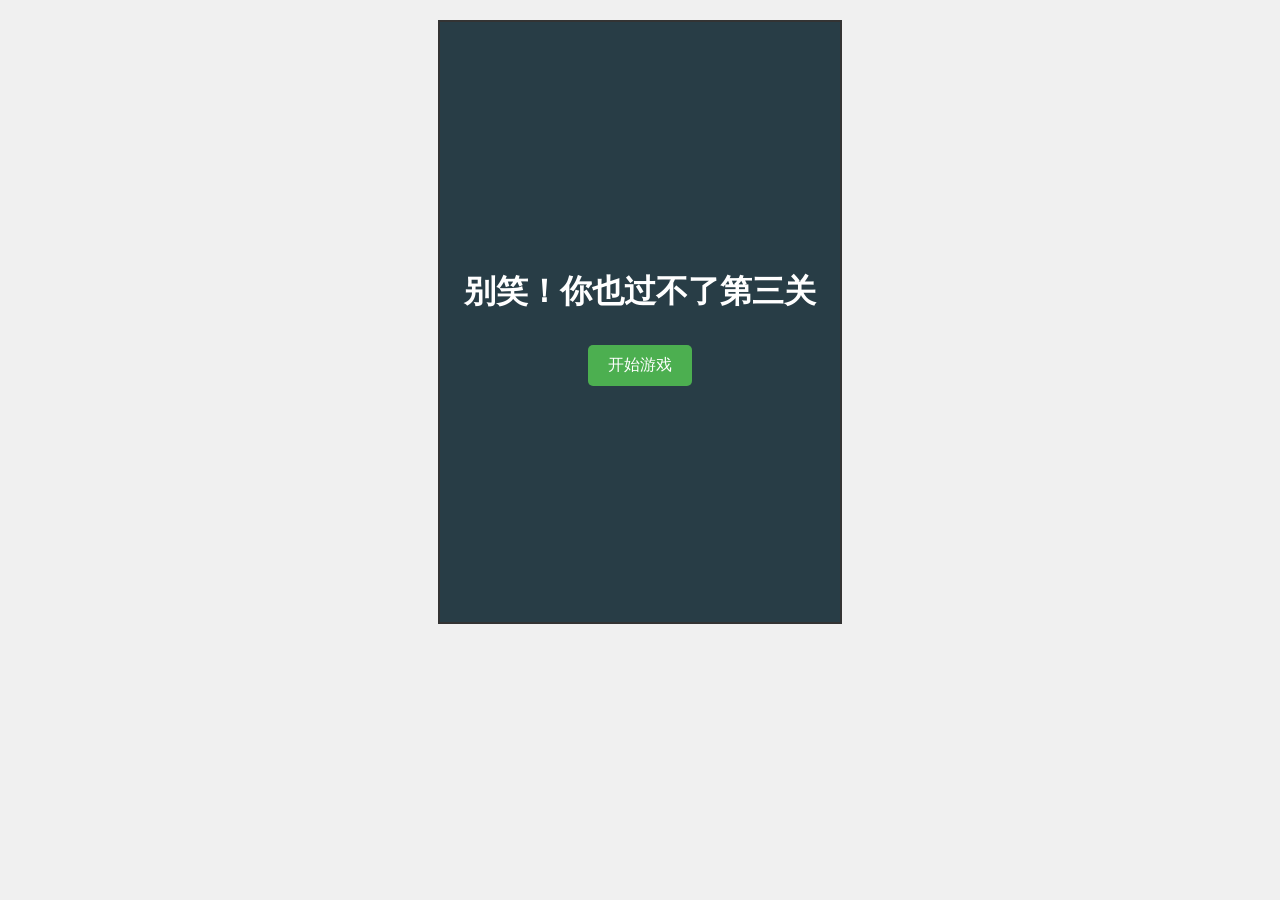
==== index.html @ e0a5980a "Add files via upload" ====
<!DOCTYPE html>
<html lang="en">
<head>
    <meta charset="UTF-8">
    <meta name="viewport" content="width=device-width, initial-scale=1.0">
    <title>别笑！你也过不了第三关！</title>
    <link rel="stylesheet" href="style.css">
</head>
<body>
    <div id="game-container">
        <div id="start-screen" class="screen">
            <h1>别笑！你也过不了第三关</h1>
            <button id="start-btn">开始游戏</button>
        </div>
        <div id="level-screen" class="screen hidden">
            <h2>选择关卡</h2>
            <div id="level-buttons">
                <button class="level-btn" data-level="1">第一关</button>
                <button class="level-btn" data-level="2" disabled>第二关</button>
                <button class="level-btn" data-level="3" disabled>第三关</button>
            </div>
        </div>
        <div id="game-screen" class="screen hidden">
            <div id="bird"></div>
            <div id="score">Score: 0</div>
        </div>
        <div id="game-over-screen" class="screen hidden">
            <h2>游戏结束</h2>
            <div id="final-score">Score: 0</div>
            <button id="restart-btn">再玩一次</button>
        </div>
    </div>
    <script src="game.js"></script>
</body>
</html>
---- style.css ----
body {
    margin: 0;
    padding: 0;
    font-family: Arial, sans-serif;
    background-color: #f0f0f0;
}

#game-container {
    position: relative;
    width: 400px;
    height: 600px;
    margin: 20px auto;
    background-color: #87CEEB;
    overflow: hidden;
    border: 2px solid #333;
}

.screen {
    position: absolute;
    width: 100%;
    height: 100%;
    display: flex;
    flex-direction: column;
    justify-content: center;
    align-items: center;
    background-color: rgba(0, 0, 0, 0.7);
    color: white;
}

.hidden {
    display: none;
}

#bird {
    position: absolute;
    width: 40px;
    height: 30px;
    background-color: #FFD700;
    border-radius: 50%;
    left: 50px;
    top: 300px;
}

#score {
    position: absolute;
    top: 10px;
    left: 10px;
    font-size: 20px;
    color: white;
}

button {
    padding: 10px 20px;
    margin: 10px;
    font-size: 16px;
    background-color: #4CAF50;
    color: white;
    border: none;
    border-radius: 5px;
    cursor: pointer;
}

button:disabled {
    background-color: #cccccc;
    cursor: not-allowed;
}

button:hover:not(:disabled) {
    background-color: #45a049;
}
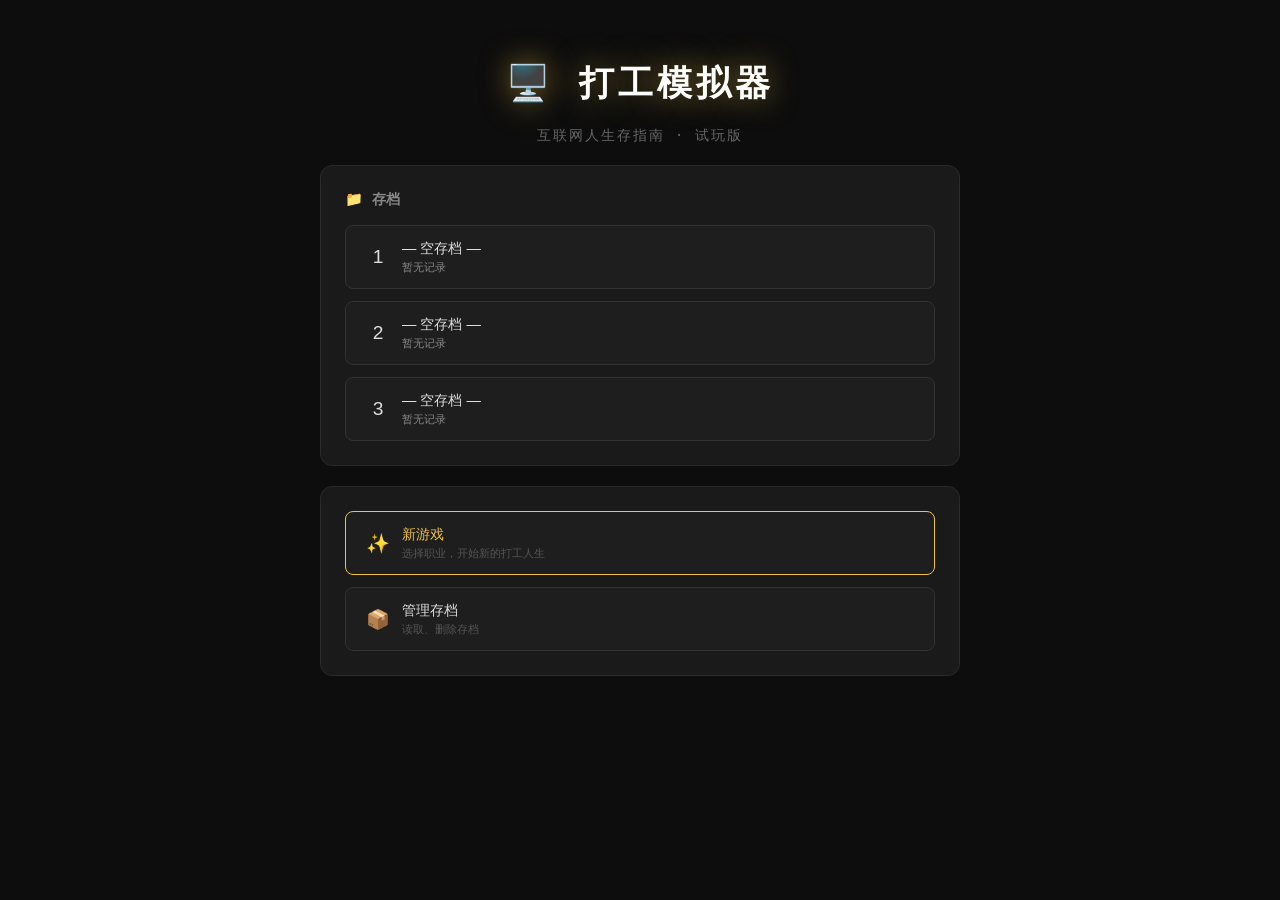
==== commit 9e497d40: "fix: 修复事件弹窗选项点击失效的bug" ====
--- a/index.html
+++ b/index.html
@@ -1,35 +1,1142 @@
 <!DOCTYPE html>
-<html lang="en">
+<html lang="zh-CN">
 <head>
-    <meta charset="UTF-8">
-    <meta name="viewport" content="width=device-width, initial-scale=1.0">
-    <title>别笑！你也过不了第三关！</title>
-    <link rel="stylesheet" href="style.css">
+<meta charset="UTF-8">
+<meta name="viewport" content="width=device-width, initial-scale=1.0">
+<title>打工模拟器 · 互联网人版</title>
+<style>
+* { margin: 0; padding: 0; box-sizing: border-box; }
+body {
+  background: #0d0d0d;
+  color: #e0e0e0;
+  font-family: 'PingFang SC', 'Microsoft YaHei', monospace;
+  min-height: 100vh;
+  display: flex;
+  flex-direction: column;
+  align-items: center;
+  padding: 20px;
+}
+
+/* ══ 开始页面 ══ */
+#startScreen {
+  width: 100%; max-width: 680px;
+  display: flex; flex-direction: column; align-items: center;
+  gap: 20px; padding: 40px 20px;
+}
+.game-title {
+  font-size: 2.2rem; font-weight: bold;
+  color: #fff; letter-spacing: 4px;
+  text-shadow: 0 0 30px rgba(240,192,64,0.5);
+  text-align: center;
+}
+.game-subtitle { font-size: 0.85rem; color: #666; text-align: center; letter-spacing: 2px; }
+.start-menu {
+  width: 100%; background: #1a1a1a;
+  border: 1px solid #2a2a2a; border-radius: 12px;
+  padding: 24px; display: flex; flex-direction: column; gap: 12px;
+}
+.start-menu h2 { font-size: 0.9rem; color: #888; margin-bottom: 4px; }
+.start-btn {
+  background: #1e1e1e; border: 1px solid #333; border-radius: 8px;
+  color: #ddd; padding: 13px 18px; cursor: pointer;
+  font-size: 0.9rem; text-align: left; transition: all 0.2s;
+  display: flex; align-items: center; gap: 10px;
+}
+.start-btn:hover { background: #2a2a2a; border-color: #555; color: #fff; }
+.start-btn.primary { border-color: #f0c040; color: #f0c040; }
+.start-btn.primary:hover { background: rgba(240,192,64,0.1); }
+.start-btn .btn-icon { font-size: 1.2rem; width: 28px; text-align: center; }
+.start-btn .btn-text { flex: 1; }
+.start-btn .btn-sub { font-size: 0.7rem; color: #555; display: block; margin-top: 2px; }
+.start-btn.has-save .btn-sub { color: #888; }
+.start-btn.danger { border-color: #aa3333; color: #cc5555; }
+.start-btn.danger:hover { background: rgba(170,50,50,0.1); }
+
+/* ══ 职业选择页面 ══ */
+#classScreen {
+  width: 100%; max-width: 680px;
+  display: none; flex-direction: column; gap: 16px;
+}
+.screen-title {
+  font-size: 1.1rem; color: #fff; text-align: center;
+  letter-spacing: 2px; padding: 10px 0;
+}
+.class-grid {
+  display: grid; grid-template-columns: repeat(auto-fill, minmax(190px, 1fr));
+  gap: 12px;
+}
+.class-card {
+  background: #1a1a1a; border: 2px solid #2a2a2a;
+  border-radius: 12px; padding: 18px 14px;
+  cursor: pointer; transition: all 0.2s;
+  display: flex; flex-direction: column; gap: 8px;
+}
+.class-card:hover { border-color: #555; background: #222; transform: translateY(-2px); }
+.class-card.selected { border-color: #f0c040; background: rgba(240,192,64,0.05); }
+.class-emoji { font-size: 2rem; text-align: center; }
+.class-name { font-size: 1rem; font-weight: bold; color: #fff; text-align: center; }
+.class-desc { font-size: 0.72rem; color: #888; line-height: 1.5; text-align: center; }
+.class-tags { display: flex; flex-wrap: wrap; gap: 4px; justify-content: center; margin-top: 4px; }
+.class-tag {
+  font-size: 0.62rem; padding: 2px 7px;
+  border-radius: 3px; background: #252525; color: #aaa;
+}
+.class-tag.up { background: #1a2a1a; color: #88ee88; }
+.class-tag.down { background: #2a1a1a; color: #ee8888; }
+.name-input-row {
+  display: flex; gap: 10px; align-items: center;
+}
+.name-input-row label { font-size: 0.85rem; color: #888; white-space: nowrap; }
+.name-input-row input {
+  flex: 1; background: #1a1a1a; border: 1px solid #333;
+  border-radius: 6px; color: #fff; padding: 8px 12px;
+  font-size: 0.9rem; outline: none;
+}
+.name-input-row input:focus { border-color: #f0c040; }
+.confirm-btn {
+  background: #f0c040; color: #000; border: none;
+  border-radius: 8px; padding: 12px 24px;
+  font-size: 1rem; font-weight: bold; cursor: pointer;
+  transition: opacity 0.2s; width: 100%;
+}
+.confirm-btn:hover { opacity: 0.85; }
+.back-link {
+  font-size: 0.8rem; color: #555; text-align: center;
+  cursor: pointer; padding: 4px;
+}
+.back-link:hover { color: #888; }
+
+/* ══ 存档槽 ══ */
+#saveSlotScreen {
+  width: 100%; max-width: 680px;
+  display: none; flex-direction: column; gap: 16px;
+}
+.save-slot {
+  background: #1a1a1a; border: 1px solid #2a2a2a;
+  border-radius: 10px; padding: 16px 18px;
+  display: flex; align-items: center; gap: 14px; cursor: pointer;
+  transition: all 0.2s;
+}
+.save-slot:hover { border-color: #444; background: #222; }
+.save-slot.empty { cursor: default; }
+.save-slot .slot-num {
+  font-size: 1.4rem; color: #444; font-weight: bold;
+  width: 32px; text-align: center; flex-shrink: 0;
+}
+.save-slot .slot-info { flex: 1; }
+.save-slot .slot-name { font-size: 0.9rem; color: #ddd; font-weight: bold; }
+.save-slot .slot-meta { font-size: 0.72rem; color: #666; margin-top: 3px; }
+.save-slot .slot-actions { display: flex; gap: 8px; }
+.slot-btn {
+  font-size: 0.72rem; padding: 4px 10px;
+  border-radius: 4px; cursor: pointer; border: 1px solid #333;
+  background: #222; color: #aaa; transition: all 0.15s;
+}
+.slot-btn:hover { background: #2a2a2a; color: #fff; }
+.slot-btn.load { border-color: #4488aa; color: #88ccee; }
+.slot-btn.load:hover { background: rgba(68,136,170,0.15); }
+.slot-btn.del { border-color: #884444; color: #cc6666; }
+.slot-btn.del:hover { background: rgba(136,68,68,0.15); }
+.slot-empty-text { color: #444; font-size: 0.82rem; }
+.new-game-here {
+  font-size: 0.75rem; color: #f0c040; margin-top: 2px; cursor: pointer;
+}
+
+/* ══ 主游戏 ══ */
+#gameScreen {
+  width: 100%; max-width: 680px;
+  display: none; flex-direction: column; gap: 14px;
+}
+h1 { font-size: 1.3rem; color: #fff; margin-bottom: 4px; letter-spacing: 2px; }
+.subtitle { font-size: 0.75rem; color: #555; margin-bottom: 20px; }
+
+/* 状态栏 */
+.status-bar { background: #1a1a1a; border: 1px solid #2a2a2a; border-radius: 10px; padding: 14px 18px; }
+.status-header { display: flex; justify-content: space-between; align-items: center; margin-bottom: 12px; }
+.player-name { font-size: 0.9rem; color: #aaa; }
+.player-name span { color: #fff; font-weight: bold; }
+.day-info { font-size: 0.8rem; color: #555; }
+.day-info span { color: #f0c040; }
+.level-badge {
+  display: inline-block; font-size: 0.7rem;
+  background: #2a1a3a; border: 1px solid #5a3a8a;
+  color: #cc88ff; border-radius: 4px; padding: 2px 7px; margin-left: 6px;
+}
+.class-badge {
+  display: inline-block; font-size: 0.7rem;
+  border-radius: 4px; padding: 2px 7px; margin-left: 6px;
+}
+.stats-grid { display: grid; grid-template-columns: repeat(5, 1fr); gap: 10px; }
+.stat-item { display: flex; flex-direction: column; gap: 4px; }
+.stat-label { font-size: 0.65rem; color: #666; }
+.stat-bar-bg { height: 6px; background: #2a2a2a; border-radius: 3px; overflow: hidden; }
+.stat-bar { height: 100%; border-radius: 3px; transition: width 0.4s ease; }
+.stat-value { font-size: 0.7rem; color: #ccc; }
+.bar-energy { background: #f0c040; }
+.bar-mood   { background: #66bbff; }
+.bar-focus  { background: #88ee88; }
+.bar-perf   { background: #ff9966; }
+.bar-social { background: #cc88ff; }
+.money-row { margin-top: 10px; display: flex; justify-content: space-between; font-size: 0.8rem; color: #888; flex-wrap: wrap; gap: 4px; }
+.money-row span { color: #f0c040; font-weight: bold; }
+
+/* 时段 */
+.time-phase { background: #1a1a1a; border: 1px solid #2a2a2a; border-radius: 10px; padding: 12px 18px; display: flex; align-items: center; gap: 12px; }
+.phase-dots { display: flex; gap: 6px; }
+.phase-dot { width: 10px; height: 10px; border-radius: 50%; background: #2a2a2a; }
+.phase-dot.active { background: #f0c040; }
+.phase-dot.done { background: #3a3a3a; }
+.phase-label { font-size: 0.8rem; color: #888; flex: 1; }
+.phase-label span { color: #f0c040; }
+
+/* 行动 */
+.actions-panel { background: #1a1a1a; border: 1px solid #2a2a2a; border-radius: 10px; padding: 14px 18px; }
+.actions-title { font-size: 0.8rem; color: #555; margin-bottom: 12px; letter-spacing: 1px; }
+.actions-grid { display: grid; grid-template-columns: repeat(auto-fill, minmax(150px, 1fr)); gap: 8px; }
+.action-btn {
+  background: #222; border: 1px solid #2e2e2e; border-radius: 8px;
+  color: #ccc; padding: 10px 12px; cursor: pointer;
+  font-size: 0.8rem; text-align: left; transition: all 0.15s;
+  display: flex; flex-direction: column; gap: 4px; position: relative;
+}
+.action-btn:hover:not(:disabled) { background: #2a2a2a; border-color: #444; color: #fff; }
+.action-btn:disabled { opacity: 0.35; cursor: not-allowed; }
+.action-btn .action-name { font-weight: bold; font-size: 0.82rem; }
+.action-btn .action-fx { font-size: 0.68rem; color: #666; }
+.action-btn .action-fx .up { color: #88ee88; }
+.action-btn .action-fx .down { color: #ee8888; }
+.action-btn.special { border-color: #5a3a8a; }
+.action-btn.special:hover:not(:disabled) { background: rgba(90,58,138,0.2); }
+.action-btn .class-only {
+  position: absolute; top: 5px; right: 6px;
+  font-size: 0.58rem; padding: 1px 5px;
+  border-radius: 2px; background: #2a1a3a; color: #cc88ff;
+}
+
+/* 叙事面板 */
+.narrative-panel { background: #111; border: 1px solid #1e1e1e; border-radius: 10px; padding: 14px 18px; max-height: 220px; overflow-y: auto; display: flex; flex-direction: column; gap: 6px; }
+.narrative-line { font-size: 0.8rem; line-height: 1.6; padding: 4px 0; border-bottom: 1px solid #1a1a1a; }
+.narrative-line:last-child { border-bottom: none; }
+.narrative-line.good { color: #88ee88; }
+.narrative-line.bad { color: #ee8888; }
+.narrative-line.warn { color: #f0c040; }
+.narrative-line.system { color: #555; font-style: italic; }
+.narrative-line.special { color: #cc88ff; }
+
+/* 按钮行 */
+.btn-row { display: flex; gap: 10px; flex-wrap: wrap; }
+.game-btn {
+  flex: 1; min-width: 120px; background: #1a1a1a;
+  border: 1px solid #333; border-radius: 8px; color: #aaa;
+  padding: 10px 16px; cursor: pointer; font-size: 0.82rem;
+  transition: all 0.15s;
+}
+.game-btn:hover:not(:disabled) { background: #222; border-color: #555; color: #fff; }
+.game-btn:disabled { opacity: 0.35; cursor: not-allowed; }
+.game-btn.primary { border-color: #f0c040; color: #f0c040; }
+.game-btn.primary:hover:not(:disabled) { background: rgba(240,192,64,0.1); }
+#saveHint { font-size: 0.72rem; color: #88ee88; text-align: right; min-height: 1rem; }
+
+/* 游戏结束 */
+.game-over {
+  display: none; position: fixed; inset: 0;
+  background: rgba(0,0,0,0.85); z-index: 100;
+  align-items: center; justify-content: center;
+}
+.game-over.show { display: flex; }
+.game-over-box {
+  background: #1a1a1a; border: 1px solid #333;
+  border-radius: 16px; padding: 36px; text-align: center;
+  max-width: 440px; width: 90%;
+}
+.game-over-box h2 { font-size: 1.4rem; color: #fff; margin-bottom: 8px; }
+.game-over-box p { font-size: 0.85rem; color: #888; margin-bottom: 24px; line-height: 1.6; }
+.game-over-box .btn-row { justify-content: center; }
+
+/* 事件弹窗 */
+.event-modal {
+  display: none; position: fixed; inset: 0;
+  background: rgba(0,0,0,0.82); z-index: 99;
+  align-items: center; justify-content: center;
+}
+.event-modal.show { display: flex; }
+.event-box {
+  background: #1a1a1a; border: 1px solid #3a3a3a;
+  border-radius: 14px; padding: 28px; max-width: 440px;
+  width: 90%; display: flex; flex-direction: column; gap: 14px;
+}
+.event-box h3 { font-size: 1rem; color: #f0c040; }
+.event-box p { font-size: 0.85rem; color: #ccc; line-height: 1.7; }
+.event-choices { display: flex; flex-direction: column; gap: 8px; }
+.event-choice {
+  background: #222; border: 1px solid #333; border-radius: 8px;
+  padding: 10px 14px; cursor: pointer; font-size: 0.82rem;
+  color: #ccc; transition: all 0.15s; text-align: left;
+}
+.event-choice:hover { background: #2a2a2a; border-color: #555; color: #fff; }
+.event-fx { font-size: 0.7rem; color: #666; margin-top: 3px; }
+</style>
 </head>
 <body>
-    <div id="game-container">
-        <div id="start-screen" class="screen">
-            <h1>别笑！你也过不了第三关</h1>
-            <button id="start-btn">开始游戏</button>
-        </div>
-        <div id="level-screen" class="screen hidden">
-            <h2>选择关卡</h2>
-            <div id="level-buttons">
-                <button class="level-btn" data-level="1">第一关</button>
-                <button class="level-btn" data-level="2" disabled>第二关</button>
-                <button class="level-btn" data-level="3" disabled>第三关</button>
-            </div>
-        </div>
-        <div id="game-screen" class="screen hidden">
-            <div id="bird"></div>
-            <div id="score">Score: 0</div>
-        </div>
-        <div id="game-over-screen" class="screen hidden">
-            <h2>游戏结束</h2>
-            <div id="final-score">Score: 0</div>
-            <button id="restart-btn">再玩一次</button>
-        </div>
+
+<!-- ══════════ 开始页 ══════════ -->
+<div id="startScreen">
+  <div class="game-title">🖥️ 打工模拟器</div>
+  <div class="game-subtitle">互联网人生存指南 · 试玩版</div>
+
+  <div class="start-menu">
+    <h2>📁 存档</h2>
+    <button class="start-btn has-save" id="slot1Btn" onclick="showSaveSlots('load')">
+      <span class="btn-icon">1</span>
+      <span class="btn-text">
+        <span id="slot1Name">— 空存档 —</span>
+        <span class="btn-sub" id="slot1Meta">暂无记录</span>
+      </span>
+    </button>
+    <button class="start-btn has-save" id="slot2Btn" onclick="showSaveSlots('load')">
+      <span class="btn-icon">2</span>
+      <span class="btn-text">
+        <span id="slot2Name">— 空存档 —</span>
+        <span class="btn-sub" id="slot2Meta">暂无记录</span>
+      </span>
+    </button>
+    <button class="start-btn has-save" id="slot3Btn" onclick="showSaveSlots('load')">
+      <span class="btn-icon">3</span>
+      <span class="btn-text">
+        <span id="slot3Name">— 空存档 —</span>
+        <span class="btn-sub" id="slot3Meta">暂无记录</span>
+      </span>
+    </button>
+  </div>
+
+  <div class="start-menu">
+    <button class="start-btn primary" onclick="showClassScreen(-1)">
+      <span class="btn-icon">✨</span>
+      <span class="btn-text">
+        新游戏
+        <span class="btn-sub">选择职业，开始新的打工人生</span>
+      </span>
+    </button>
+    <button class="start-btn" onclick="showSaveSlots('manage')">
+      <span class="btn-icon">📦</span>
+      <span class="btn-text">
+        管理存档
+        <span class="btn-sub">读取、删除存档</span>
+      </span>
+    </button>
+  </div>
+</div>
+
+<!-- ══════════ 职业选择页 ══════════ -->
+<div id="classScreen">
+  <div class="screen-title">选择你的职业</div>
+  <div class="class-grid" id="classGrid"></div>
+  <div class="name-input-row">
+    <label>角色名：</label>
+    <input type="text" id="playerNameInput" placeholder="输入你的名字（可留空）" maxlength="10">
+  </div>
+  <button class="confirm-btn" id="confirmClassBtn" onclick="startNewGame()" disabled>开始打工 →</button>
+  <div class="back-link" onclick="showScreen('start')">← 返回</div>
+</div>
+
+<!-- ══════════ 存档管理页 ══════════ -->
+<div id="saveSlotScreen">
+  <div class="screen-title" id="saveSlotTitle">选择存档</div>
+  <div id="saveSlotList"></div>
+  <div class="back-link" onclick="showScreen('start')">← 返回</div>
+</div>
+
+<!-- ══════════ 主游戏界面 ══════════ -->
+<div id="gameScreen">
+  <div style="display:flex;justify-content:space-between;align-items:flex-start">
+    <div>
+      <h1>🖥️ 打工模拟器</h1>
+      <div class="subtitle">互联网人生存指南</div>
     </div>
-    <script src="game.js"></script>
+    <button class="game-btn" style="min-width:70px;flex:none;font-size:0.75rem" onclick="showScreen('start')">主菜单</button>
+  </div>
+
+  <!-- 状态栏 -->
+  <div class="status-bar">
+    <div class="status-header">
+      <div class="player-name">
+        <span id="playerNameDisplay">打工人</span>
+        <span class="class-badge" id="classBadge"></span>
+        <span class="level-badge" id="levelBadge">Lv.1</span>
+      </div>
+      <div class="day-info">第 <span id="dayDisplay">1</span> 天 · Q<span id="quarterDisplay">1</span></div>
+    </div>
+    <div class="stats-grid">
+      <div class="stat-item">
+        <div class="stat-label">⚡ 体力</div>
+        <div class="stat-bar-bg"><div class="stat-bar bar-energy" id="barEnergy"></div></div>
+        <div class="stat-value" id="valEnergy">80</div>
+      </div>
+      <div class="stat-item">
+        <div class="stat-label">😊 心情</div>
+        <div class="stat-bar-bg"><div class="stat-bar bar-mood" id="barMood"></div></div>
+        <div class="stat-value" id="valMood">70</div>
+      </div>
+      <div class="stat-item">
+        <div class="stat-label">🎯 专注</div>
+        <div class="stat-bar-bg"><div class="stat-bar bar-focus" id="barFocus"></div></div>
+        <div class="stat-value" id="valFocus">75</div>
+      </div>
+      <div class="stat-item">
+        <div class="stat-label">📊 绩效</div>
+        <div class="stat-bar-bg"><div class="stat-bar bar-perf" id="barPerf"></div></div>
+        <div class="stat-value" id="valPerf">60</div>
+      </div>
+      <div class="stat-item">
+        <div class="stat-label">🤝 人脉</div>
+        <div class="stat-bar-bg"><div class="stat-bar bar-social" id="barSocial"></div></div>
+        <div class="stat-value" id="valSocial">50</div>
+      </div>
+    </div>
+    <div class="money-row">
+      <div>💰 存款：<span id="moneyDisplay">0</span> 元</div>
+      <div>📅 工龄：<span id="tenureDisplay">0</span> 天</div>
+      <div>🏅 等级：<span id="levelDisplay">初级打工人</span></div>
+    </div>
+  </div>
+
+  <!-- 时段 -->
+  <div class="time-phase">
+    <div class="phase-dots">
+      <div class="phase-dot" id="dot0"></div>
+      <div class="phase-dot" id="dot1"></div>
+      <div class="phase-dot" id="dot2"></div>
+    </div>
+    <div class="phase-label">当前时段：<span id="phaseLabel">上午</span></div>
+    <button class="game-btn primary" style="flex:none;min-width:90px" id="nextPhaseBtn" onclick="nextPhase()" disabled>下一时段 →</button>
+  </div>
+
+  <!-- 行动 -->
+  <div class="actions-panel">
+    <div class="actions-title">— 选择本时段的行动 —</div>
+    <div class="actions-grid" id="actionsGrid"></div>
+  </div>
+
+  <!-- 叙事 -->
+  <div class="narrative-panel" id="narrativePanel">
+    <div class="narrative-line system">── 游戏开始 ──</div>
+  </div>
+
+  <!-- 按钮行 -->
+  <div class="btn-row">
+    <button class="game-btn" onclick="manualSave()">💾 存档</button>
+    <button class="game-btn" id="nextPhaseBtn2" onclick="nextPhase()" disabled>⏩ 跳过时段</button>
+  </div>
+  <div id="saveHint"></div>
+</div>
+
+<!-- 游戏结束 -->
+<div class="game-over" id="gameOver">
+  <div class="game-over-box">
+    <h2 id="gameOverTitle">游戏结束</h2>
+    <p id="gameOverMsg"></p>
+    <div class="btn-row">
+      <button class="game-btn primary" onclick="restartGame()">🔄 再来一局</button>
+      <button class="game-btn" onclick="showScreen('start')">🏠 主菜单</button>
+    </div>
+  </div>
+</div>
+
+<!-- 事件弹窗 -->
+<div class="event-modal" id="eventModal">
+  <div class="event-box">
+    <h3 id="eventTitle">突发事件</h3>
+    <p id="eventDesc"></p>
+    <div class="event-choices" id="eventChoices"></div>
+  </div>
+</div>
+
+<script>
+// ══════════════════════════════════════════════════════
+// 职业定义
+// ══════════════════════════════════════════════════════
+const CLASSES = {
+  pm: {
+    id: 'pm', name: '产品经理', emoji: '📋',
+    color: '#f0c040', bgColor: '#2a2200',
+    desc: '需求永远改不完，PRD写了又写，但你掌握着产品方向。',
+    tags: [{t:'需求分析+',cls:'up'},{t:'绩效+',cls:'up'},{t:'被怼概率↑',cls:'down'}],
+    initStats: { energy:75, mood:65, focus:80, perf:60, social:70 },
+    bonus: { perf: 8, social: 5 },
+    specialActions: [
+      { id:'write_prd', name:'写PRD', emoji:'📝', cost:{energy:15,focus:10}, gain:{perf:20,mood:-5}, desc:'憋一份需求文档，绩效+20但容易掉心情' },
+      { id:'demand_meeting', name:'需求评审', emoji:'🗣️', cost:{energy:10,mood:-8}, gain:{perf:15,social:10}, desc:'组织需求评审会，绩效和人脉都有收益' },
+    ]
+  },
+  fe: {
+    id: 'fe', name: '前端工程师', emoji: '🎨',
+    color: '#66bbff', bgColor: '#001a2a',
+    desc: '像素级还原设计稿，兼容IE到最新Chrome，CSS大法好。',
+    tags: [{t:'专注+',cls:'up'},{t:'技术成长+',cls:'up'},{t:'需求变更-',cls:'down'}],
+    initStats: { energy:80, mood:70, focus:85, perf:55, social:50 },
+    bonus: { focus: 8, perf: 5 },
+    specialActions: [
+      { id:'write_component', name:'写组件库', emoji:'🧩', cost:{energy:20,focus:15}, gain:{perf:25,mood:5}, desc:'封装通用组件，绩效大涨，还有成就感' },
+      { id:'debug_ui', name:'Debug样式', emoji:'🔍', cost:{energy:10,mood:-10}, gain:{perf:12,focus:8}, desc:'在浏览器控制台苦苦排查像素偏移' },
+    ]
+  },
+  be: {
+    id: 'be', name: '后端工程师', emoji: '⚙️',
+    color: '#88ee88', bgColor: '#001a00',
+    desc: '接口稳如老狗，数据库调优，服务不宕机就是胜利。',
+    tags: [{t:'体力+',cls:'up'},{t:'绩效稳定',cls:'up'},{t:'社交-',cls:'down'}],
+    initStats: { energy:85, mood:60, focus:80, perf:65, social:40 },
+    bonus: { energy: 8, perf: 6 },
+    specialActions: [
+      { id:'optimize_sql', name:'SQL调优', emoji:'🗄️', cost:{energy:15,focus:20}, gain:{perf:28,mood:8}, desc:'把慢查询从3秒优化到30ms，满满成就感' },
+      { id:'write_api', name:'写接口文档', emoji:'📄', cost:{energy:8,mood:-5}, gain:{perf:15,social:8}, desc:'认认真真写Swagger，前端同事对你刮目相看' },
+    ]
+  },
+  qa: {
+    id: 'qa', name: '测试工程师', emoji: '🐛',
+    color: '#ff9966', bgColor: '#2a1000',
+    desc: '找bug是艺术，每个问题背后都是人品。你让产品更好。',
+    tags: [{t:'找Bug+',cls:'up'},{t:'心情稳定',cls:'up'},{t:'被催上线-',cls:'down'}],
+    initStats: { energy:75, mood:75, focus:75, perf:58, social:55 },
+    bonus: { mood: 8, focus: 5 },
+    specialActions: [
+      { id:'write_cases', name:'写测试用例', emoji:'📋', cost:{energy:12,focus:15}, gain:{perf:22,mood:5}, desc:'用例写得越全，上线越有底气' },
+      { id:'find_bug', name:'蹲Bug专项', emoji:'🐞', cost:{energy:18,mood:-5}, gain:{perf:30,social:5}, desc:'死磕某个模块，找到隐藏Bug，绩效爆炸' },
+    ]
+  },
+  design: {
+    id: 'design', name: '设计师', emoji: '🎭',
+    color: '#cc88ff', bgColor: '#1a0a2a',
+    desc: '用视觉传达价值，但甲方总说"再改改"，你已习以为常。',
+    tags: [{t:'心情+',cls:'up'},{t:'创意加成',cls:'up'},{t:'被改稿-',cls:'down'}],
+    initStats: { energy:70, mood:80, focus:70, perf:55, social:65 },
+    bonus: { mood: 10, social: 5 },
+    specialActions: [
+      { id:'design_ui', name:'出UI方案', emoji:'🖼️', cost:{energy:20,focus:15}, gain:{perf:25,mood:10}, desc:'出三套方案，总有一款能过稿' },
+      { id:'design_review', name:'设计走查', emoji:'✏️', cost:{energy:8,mood:-8}, gain:{perf:18,social:12}, desc:'和开发对齐实现，争取像素级还原' },
+    ]
+  },
+  ops: {
+    id: 'ops', name: '运营', emoji: '📣',
+    color: '#ff88aa', bgColor: '#2a0a12',
+    desc: '数据、活动、用户增长，每个指标都是你的KPI。',
+    tags: [{t:'人脉+',cls:'up'},{t:'活动策划+',cls:'up'},{t:'体力消耗↑',cls:'down'}],
+    initStats: { energy:65, mood:75, focus:60, perf:60, social:85 },
+    bonus: { social: 12, mood: 3 },
+    specialActions: [
+      { id:'plan_event', name:'策划活动', emoji:'🎉', cost:{energy:25,focus:15}, gain:{perf:28,social:15}, desc:'策划一场用户活动，数据好的话KPI直接拉满' },
+      { id:'write_copy', name:'写文案', emoji:'✍️', cost:{energy:10,mood:-5}, gain:{perf:18,mood:8}, desc:'憋出一篇10万+文案，心情和绩效双收' },
+    ]
+  },
+};
+
+// ══════════════════════════════════════════════════════
+// 通用行动
+// ══════════════════════════════════════════════════════
+const COMMON_ACTIONS = [
+  { id:'work_hard',   name:'专心工作',  emoji:'💻', cost:{energy:20,mood:-5},  gain:{perf:18,money:80},  desc:'老实干活，不求有功但求无过' },
+  { id:'slack_off',   name:'摸鱼划水',  emoji:'🐟', cost:{energy:-5,mood:10},  gain:{perf:-8},           desc:'刷刷手机，舒服是舒服，就是有点亏心' },
+  { id:'coffee',      name:'喝杯咖啡',  emoji:'☕', cost:{money:-18},          gain:{energy:20,focus:15},desc:'工位旁的咖啡机，打工人续命神器' },
+  { id:'lunch',       name:'好好吃饭',  emoji:'🍱', cost:{money:-35,energy:-5},gain:{mood:20,energy:30}, desc:'点个好饭，精神都为之一振' },
+  { id:'team_chat',   name:'和同事聊天',emoji:'💬', cost:{energy:-5,focus:-8}, gain:{mood:15,social:8},  desc:'闲扯几句，说不定有什么小道消息' },
+  { id:'learn_skill', name:'自我提升',  emoji:'📚', cost:{energy:15,mood:-5},  gain:{focus:12,perf:10},  desc:'利用工作时间学点新东西，滑不滑在乎自己' },
+  { id:'nap',         name:'偷偷小睡',  emoji:'😴', cost:{focus:-10,mood:5},   gain:{energy:25},         desc:'午休趴一会儿，体力回回' },
+  { id:'overtime',    name:'主动加班',  emoji:'🌙', cost:{energy:25,mood:-15}, gain:{perf:22,money:120}, desc:'卷是卷了，但工资也多了点' },
+  { id:'1on1_boss',   name:'和老板1on1',emoji:'👔', cost:{mood:-10,energy:10}, gain:{perf:12,social:15}, desc:'汇报工作，刷刷存在感，有时候有惊喜' },
+  { id:'sick_leave',  name:'请病假',    emoji:'🤒', cost:{perf:-15,mood:20},   gain:{energy:40},         desc:'真假病假全凭良心，但确实休息到了' },
+];
+
+// ══════════════════════════════════════════════════════
+// 随机事件
+// ══════════════════════════════════════════════════════
+const EVENTS = [
+  {
+    id:'late', title:'⏰ 迟到了！', prob:0.12,
+    desc:'今天堵车/地铁故障，到公司已经9点半，HR发来了友好提醒……',
+    choices:[
+      {text:'主动认错，加班补时间', fx:{mood:-10,perf:-5}, fxDesc:'绩效-5，心情-10'},
+      {text:'装作若无其事', fx:{mood:-5,perf:-10}, fxDesc:'绩效-10，心情-5'},
+    ]
+  },
+  {
+    id:'praise', title:'🌟 老板当众表扬', prob:0.08,
+    desc:'周会上老板专门点名表扬了你的工作，全组都鼓掌了。',
+    choices:[
+      {text:'谦虚感谢', fx:{mood:20,social:10,perf:8}, fxDesc:'心情+20，人脉+10，绩效+8'},
+      {text:'顺势提加薪', fx:{mood:15,money:500,perf:-5}, fxDesc:'心情+15，存款+500，绩效-5'},
+    ]
+  },
+  {
+    id:'bug_prod', title:'🔥 线上出Bug了！', prob:0.1,
+    desc:'生产环境出了P0级故障，全组在钉钉群炸锅，CTO也进群了。',
+    choices:[
+      {text:'冲上去处理，熬夜修复', fx:{energy:-30,perf:15,social:10}, fxDesc:'体力-30，绩效+15，人脉+10'},
+      {text:'悄悄装作不知道', fx:{perf:-20,mood:-10}, fxDesc:'绩效-20，心情-10'},
+    ]
+  },
+  {
+    id:'new_req', title:'📋 突然新需求', prob:0.15,
+    desc:'产品经理昨天定稿的需求，今天一早来说要"小改一下"，改动量相当于重写。',
+    choices:[
+      {text:'接受，硬着头皮改', fx:{energy:-20,mood:-15,perf:10}, fxDesc:'体力-20，心情-15，绩效+10'},
+      {text:'据理力争，推迟排期', fx:{mood:5,perf:-8,social:-5}, fxDesc:'心情+5，绩效-8，人脉-5'},
+    ]
+  },
+  {
+    id:'team_dinner', title:'🍻 团队聚餐', prob:0.08,
+    desc:'老板说今晚团建吃饭，顺便聊聊Q3规划。去还是不去？',
+    choices:[
+      {text:'积极参与，多喝两杯', fx:{social:20,mood:10,energy:-20}, fxDesc:'人脉+20，心情+10，体力-20'},
+      {text:'借故推辞，早点回家', fx:{energy:15,mood:5,social:-10}, fxDesc:'体力+15，心情+5，人脉-10'},
+    ]
+  },
+  {
+    id:'salary_day', title:'💰 发工资了！', prob:0.06,
+    desc:'薪资到账，短信提示的叮声是打工人最美的声音。',
+    choices:[
+      {text:'存起来，继续奋斗', fx:{money:3000,mood:20}, fxDesc:'存款+3000，心情+20'},
+      {text:'犒劳自己，买点好东西', fx:{money:1500,mood:35}, fxDesc:'存款+1500，心情+35'},
+    ]
+  },
+  {
+    id:'hr_talk', title:'👩‍💼 HR约谈', prob:0.07,
+    desc:'HR突然邀请你"聊聊职业规划"，语气神秘，你有点不安。',
+    choices:[
+      {text:'坦诚沟通，说说想法', fx:{mood:-5,social:15,perf:8}, fxDesc:'心情-5，人脉+15，绩效+8'},
+      {text:'打哈哈，含糊过去', fx:{mood:-10,perf:-5}, fxDesc:'心情-10，绩效-5'},
+    ]
+  },
+  {
+    id:'weekend_work', title:'📱 周末被拉工作群', prob:0.09,
+    desc:'好不容易周末，群消息却一直@你，说是有个紧急需求要周一上线。',
+    choices:[
+      {text:'开电脑处理，责任感爆棚', fx:{energy:-25,mood:-20,perf:18}, fxDesc:'体力-25，心情-20，绩效+18'},
+      {text:'假装没看见', fx:{mood:10,energy:10,perf:-12}, fxDesc:'心情+10，体力+10，绩效-12'},
+    ]
+  },
+];
+
+// ══════════════════════════════════════════════════════
+// 存档系统
+// ══════════════════════════════════════════════════════
+const SLOT_COUNT = 3;
+
+function getSaveSlots() {
+  const slots = [];
+  for (let i = 1; i <= SLOT_COUNT; i++) {
+    const raw = localStorage.getItem(`pmSave_slot${i}`);
+    if (raw) {
+      try { slots.push({ idx: i, data: JSON.parse(raw) }); }
+      catch(e) { slots.push({ idx: i, data: null }); }
+    } else {
+      slots.push({ idx: i, data: null });
+    }
+  }
+  return slots;
+}
+
+function saveToSlot(slotIdx) {
+  const snapshot = JSON.parse(JSON.stringify(STATE));
+  snapshot._savedAt = Date.now();
+  localStorage.setItem(`pmSave_slot${slotIdx}`, JSON.stringify(snapshot));
+  STATE.currentSlot = slotIdx;
+}
+
+function loadFromSlot(slotIdx) {
+  const raw = localStorage.getItem(`pmSave_slot${slotIdx}`);
+  if (!raw) return false;
+  try {
+    const saved = JSON.parse(raw);
+    Object.assign(STATE, defaultState(), saved);
+    STATE.currentSlot = slotIdx;
+    return true;
+  } catch(e) { return false; }
+}
+
+function deleteSlot(slotIdx) {
+  localStorage.removeItem(`pmSave_slot${slotIdx}`);
+}
+
+function slotMetaText(data) {
+  if (!data) return '暂无记录';
+  const cls = CLASSES[data.classId];
+  const clsName = cls ? cls.name : '未知职业';
+  const d = new Date(data._savedAt || 0);
+  const timeStr = `${d.getMonth()+1}/${d.getDate()} ${d.getHours()}:${String(d.getMinutes()).padStart(2,'0')}`;
+  return `${data.playerName||'打工人'} · ${clsName} · 第${data.day}天 · ${timeStr}`;
+}
+
+// ══════════════════════════════════════════════════════
+// 游戏状态
+// ══════════════════════════════════════════════════════
+function defaultState() {
+  return {
+    playerName: '打工人', classId: 'pm',
+    day: 1, quarter: 1, phase: 0,
+    energy: 75, mood: 70, focus: 75, perf: 60, social: 50,
+    money: 0, tenure: 0, actionDone: false,
+    currentSlot: null, level: 0,
+  };
+}
+let STATE = defaultState();
+let pendingSlot = null;
+let pendingMode = 'load';
+let selectedClass = null;
+let _currentEvent = null;
+
+const PHASE_NAMES = ['上午','下午','傍晚'];
+const LEVELS = [
+  {min:0,  name:'初级打工人'},
+  {min:10, name:'资深打工人'},
+  {min:30, name:'老油条'},
+  {min:60, name:'社畜精英'},
+  {min:90, name:'职场老鸟'},
+];
+function getLevel(day) {
+  for (let i = LEVELS.length-1; i >= 0; i--) {
+    if (day >= LEVELS[i].min) return { lv: i+1, name: LEVELS[i].name };
+  }
+  return { lv:1, name:'初级打工人' };
+}
+
+// ══════════════════════════════════════════════════════
+// 屏幕切换
+// ══════════════════════════════════════════════════════
+function showScreen(name) {
+  ['startScreen','classScreen','saveSlotScreen','gameScreen'].forEach(id => {
+    document.getElementById(id).style.display = 'none';
+  });
+  const el = document.getElementById(name + 'Screen');
+  if (el) el.style.display = 'flex';
+  if (name === 'start') refreshStartScreen();
+}
+
+function refreshStartScreen() {
+  const slots = getSaveSlots();
+  slots.forEach(s => {
+    const nameEl = document.getElementById(`slot${s.idx}Name`);
+    const metaEl = document.getElementById(`slot${s.idx}Meta`);
+    if (s.data) {
+      nameEl.textContent = slotMetaText(s.data).split('·')[0].trim();
+      metaEl.textContent = slotMetaText(s.data);
+    } else {
+      nameEl.textContent = '— 空存档 —';
+      metaEl.textContent = '暂无记录';
+    }
+  });
+}
+
+// ══════════════════════════════════════════════════════
+// 职业选择
+// ══════════════════════════════════════════════════════
+function showClassScreen(targetSlot) {
+  pendingSlot = targetSlot; // -1=新游戏选槽，否则写入指定槽
+  selectedClass = null;
+  document.getElementById('confirmClassBtn').disabled = true;
+  renderClassGrid();
+  showScreen('class');
+}
+
+function renderClassGrid() {
+  const grid = document.getElementById('classGrid');
+  grid.innerHTML = Object.values(CLASSES).map(c => `
+    <div class="class-card" id="cls_${c.id}" onclick="selectClass('${c.id}')">
+      <div class="class-emoji">${c.emoji}</div>
+      <div class="class-name">${c.name}</div>
+      <div class="class-desc">${c.desc}</div>
+      <div class="class-tags">${c.tags.map(t=>`<span class="class-tag ${t.cls}">${t.t}</span>`).join('')}</div>
+    </div>
+  `).join('');
+}
+
+function selectClass(id) {
+  selectedClass = id;
+  document.querySelectorAll('.class-card').forEach(el => el.classList.remove('selected'));
+  document.getElementById('cls_'+id).classList.add('selected');
+  document.getElementById('confirmClassBtn').disabled = false;
+}
+
+// ══════════════════════════════════════════════════════
+// 新游戏
+// ══════════════════════════════════════════════════════
+function startNewGame() {
+  if (!selectedClass) return;
+  const cls = CLASSES[selectedClass];
+  const nameInput = document.getElementById('playerNameInput').value.trim();
+  const playerName = nameInput || cls.emoji + cls.name;
+
+  STATE = defaultState();
+  STATE.classId = selectedClass;
+  STATE.playerName = playerName;
+  Object.assign(STATE, cls.initStats);
+  // 职业加成
+  Object.entries(cls.bonus).forEach(([k,v]) => { if(STATE[k]!==undefined) STATE[k] = Math.min(100, STATE[k]+v); });
+
+  // 如果 pendingSlot=-1，先选槽
+  if (pendingSlot === -1) {
+    showSaveSlots('new');
+  } else {
+    if (pendingSlot > 0) saveToSlot(pendingSlot);
+    enterGame();
+  }
+}
+
+// ══════════════════════════════════════════════════════
+// 存档槽管理
+// ══════════════════════════════════════════════════════
+function showSaveSlots(mode) {
+  pendingMode = mode;
+  const title = {load:'读取存档', manage:'管理存档', new:'选择存档位置'}[mode] || '存档';
+  document.getElementById('saveSlotTitle').textContent = title;
+  renderSaveSlotList(mode);
+  showScreen('saveSlot');
+}
+
+function renderSaveSlotList(mode) {
+  const slots = getSaveSlots();
+  const list = document.getElementById('saveSlotList');
+  list.innerHTML = slots.map(s => {
+    const hasData = !!s.data;
+    if (mode === 'load' || mode === 'manage') {
+      return `
+        <div class="save-slot ${hasData?'':'empty'}">
+          <div class="slot-num">${s.idx}</div>
+          <div class="slot-info">
+            <div class="slot-name">${hasData ? (s.data.playerName||'打工人') : '— 空存档 —'}</div>
+            <div class="slot-meta">${hasData ? slotMetaText(s.data) : '暂无记录'}</div>
+          </div>
+          <div class="slot-actions">
+            ${hasData ? `<button class="slot-btn load" onclick="doLoadSlot(${s.idx})">读取</button>` : ''}
+            ${hasData ? `<button class="slot-btn del" onclick="doDeleteSlot(${s.idx})">删除</button>` : ''}
+            ${!hasData && mode==='manage' ? `<span class="slot-empty-text">空</span>` : ''}
+          </div>
+        </div>`;
+    } else { // new: 选择写入槽
+      return `
+        <div class="save-slot" onclick="doNewGameToSlot(${s.idx})" style="cursor:pointer">
+          <div class="slot-num">${s.idx}</div>
+          <div class="slot-info">
+            <div class="slot-name">${hasData ? (s.data.playerName||'打工人') : '— 空槽位 —'}</div>
+            <div class="slot-meta">${hasData ? slotMetaText(s.data)+'（将被覆盖）' : '点击开始新游戏'}</div>
+          </div>
+        </div>`;
+    }
+  }).join('');
+}
+
+function doLoadSlot(idx) {
+  if (loadFromSlot(idx)) {
+    enterGame();
+    addNarrative(`读取存档 #${idx}，欢迎回来，继续苟吧。`, 'good');
+  } else {
+    alert('存档读取失败');
+  }
+}
+
+function doDeleteSlot(idx) {
+  if (confirm(`确定删除存档 #${idx}？此操作不可恢复。`)) {
+    deleteSlot(idx);
+    renderSaveSlotList(pendingMode);
+    refreshStartScreen();
+  }
+}
+
+function doNewGameToSlot(idx) {
+  pendingSlot = idx;
+  saveToSlot(idx);
+  enterGame();
+}
+
+// ══════════════════════════════════════════════════════
+// 进入游戏主界面
+// ══════════════════════════════════════════════════════
+function enterGame() {
+  showScreen('game');
+  document.getElementById('narrativePanel').innerHTML = `<div class="narrative-line system">── 游戏开始 ──</div>`;
+  const cls = CLASSES[STATE.classId];
+  addNarrative(`你是一名${cls.name}，${cls.desc}`, 'system');
+  addNarrative(`加油，${STATE.playerName}！`, 'good');
+  updateUI();
+  renderActions();
+  document.getElementById('nextPhaseBtn').disabled = true;
+  document.getElementById('nextPhaseBtn2').disabled = true;
+  document.getElementById('gameOver').classList.remove('show');
+}
+
+// ══════════════════════════════════════════════════════
+// UI更新
+// ══════════════════════════════════════════════════════
+function cap(v){ return Math.max(0, Math.min(100, v)); }
+
+function updateUI() {
+  const S = STATE;
+  const cls = CLASSES[S.classId] || CLASSES.pm;
+  const lv = getLevel(S.day);
+
+  document.getElementById('playerNameDisplay').textContent = S.playerName;
+  document.getElementById('dayDisplay').textContent = S.day;
+  document.getElementById('quarterDisplay').textContent = S.quarter;
+  document.getElementById('moneyDisplay').textContent = S.money;
+  document.getElementById('tenureDisplay').textContent = S.tenure;
+  document.getElementById('levelDisplay').textContent = lv.name;
+  document.getElementById('levelBadge').textContent = `Lv.${lv.lv}`;
+
+  const badge = document.getElementById('classBadge');
+  badge.textContent = cls.emoji + cls.name;
+  badge.style.background = cls.bgColor;
+  badge.style.border = `1px solid ${cls.color}`;
+  badge.style.color = cls.color;
+
+  ['energy','mood','focus','perf','social'].forEach(k => {
+    const v = cap(S[k]);
+    document.getElementById('bar'+k.charAt(0).toUpperCase()+k.slice(1)).style.width = v+'%';
+    document.getElementById('val'+k.charAt(0).toUpperCase()+k.slice(1)).textContent = v;
+  });
+
+  // 时段点
+  PHASE_NAMES.forEach((_,i) => {
+    const dot = document.getElementById('dot'+i);
+    dot.className = 'phase-dot' + (i < S.phase ? ' done' : i === S.phase ? ' active' : '');
+  });
+  document.getElementById('phaseLabel').textContent = PHASE_NAMES[S.phase] || '休息';
+}
+
+// ══════════════════════════════════════════════════════
+// 行动渲染
+// ══════════════════════════════════════════════════════
+function fxStr(cost, gain) {
+  const parts = [];
+  const all = Object.assign({}, cost, gain);
+  const labels = {energy:'体力',mood:'心情',focus:'专注',perf:'绩效',social:'人脉',money:'存款'};
+  Object.entries(all).forEach(([k,v]) => {
+    if (v === 0) return;
+    const sign = v > 0 ? '+' : '';
+    const cls = v > 0 ? 'up' : 'down';
+    parts.push(`<span class="${cls}">${labels[k]||k}${sign}${v}</span>`);
+  });
+  return parts.join(' ');
+}
+
+function mergeEffect(cost, gain) {
+  const out = {};
+  [cost, gain].forEach(obj => {
+    Object.entries(obj).forEach(([k,v]) => { out[k] = (out[k]||0) + v; });
+  });
+  return out;
+}
+
+function renderActions() {
+  const cls = CLASSES[STATE.classId] || CLASSES.pm;
+  const allActions = [...COMMON_ACTIONS, ...cls.specialActions.map(a => ({...a, isSpecial:true}))];
+  const grid = document.getElementById('actionsGrid');
+  grid.innerHTML = allActions.map(a => {
+    const cost = a.cost || {};
+    const gain = a.gain || {};
+    const disabled = STATE.actionDone ? 'disabled' : '';
+    const specialCls = a.isSpecial ? ' special' : '';
+    const badge = a.isSpecial ? `<span class="class-only">${cls.emoji}</span>` : '';
+    const fx = fxStr(cost, gain);
+    return `<button class="action-btn${specialCls}" ${disabled} onclick="doAction('${a.id}')" title="${a.desc}">
+      ${badge}
+      <span class="action-name">${a.emoji} ${a.name}</span>
+      <span class="action-fx">${fx}</span>
+    </button>`;
+  }).join('');
+}
+
+// ══════════════════════════════════════════════════════
+// 执行行动
+// ══════════════════════════════════════════════════════
+function doAction(id) {
+  const cls = CLASSES[STATE.classId] || CLASSES.pm;
+  const allActions = [...COMMON_ACTIONS, ...cls.specialActions];
+  const action = allActions.find(a => a.id === id);
+  if (!action) return;
+
+  const fx = mergeEffect(action.cost || {}, action.gain || {});
+  Object.entries(fx).forEach(([k,v]) => {
+    if (k === 'money') STATE.money = Math.max(0, STATE.money + v);
+    else if (STATE[k] !== undefined) STATE[k] = cap(STATE[k] + v);
+  });
+
+  const fxDesc = Object.entries(fx).map(([k,v])=>{
+    const labels = {energy:'体力',mood:'心情',focus:'专注',perf:'绩效',social:'人脉',money:'存款'};
+    return v!==0 ? `${labels[k]||k}${v>0?'+':''}${v}` : null;
+  }).filter(Boolean).join('，');
+
+  addNarrative(`【${action.emoji}${action.name}】${action.desc}`, 'good');
+  addNarrative(`效果：${fxDesc}`, STATE.perf < 30 ? 'bad' : 'system');
+
+  STATE.actionDone = true;
+  updateUI();
+  renderActions();
+
+  document.getElementById('nextPhaseBtn').disabled = false;
+  document.getElementById('nextPhaseBtn2').disabled = false;
+
+  // 随机事件检测
+  maybeFireEvent();
+  checkGameOver();
+}
+
+// ══════════════════════════════════════════════════════
+// 下一时段
+// ══════════════════════════════════════════════════════
+function nextPhase() {
+  STATE.phase++;
+  STATE.actionDone = false;
+
+  if (STATE.phase >= 3) {
+    // 一天结束
+    STATE.phase = 0;
+    STATE.day++;
+    STATE.tenure++;
+    STATE.quarter = Math.ceil(STATE.day / 90);
+
+    // 自然恢复
+    STATE.energy = cap(STATE.energy - 10 + 20);
+    STATE.mood   = cap(STATE.mood + 5);
+    STATE.focus  = cap(STATE.focus - 5);
+
+    addNarrative(`──── 第 ${STATE.day} 天开始 ────`, 'system');
+
+    // 日常随机收入
+    const dailyPay = 80 + Math.floor(STATE.perf * 1.5) + Math.floor(Math.random()*50);
+    STATE.money += dailyPay;
+    addNarrative(`今日薪资结算：+${dailyPay} 元（绩效加成）`, 'good');
+
+    // 自动存档
+    if (STATE.currentSlot) {
+      saveToSlot(STATE.currentSlot);
+      document.getElementById('saveHint').textContent = '自动存档 ✓';
+      setTimeout(()=>{ document.getElementById('saveHint').textContent=''; }, 2000);
+    }
+  }
+
+  document.getElementById('nextPhaseBtn').disabled = true;
+  document.getElementById('nextPhaseBtn2').disabled = true;
+  updateUI();
+  renderActions();
+  checkGameOver();
+}
+
+// ══════════════════════════════════════════════════════
+// 随机事件
+// ══════════════════════════════════════════════════════
+function maybeFireEvent() {
+  const roll = Math.random();
+  let cumProb = 0;
+  for (const ev of EVENTS) {
+    cumProb += ev.prob;
+    if (roll < cumProb) {
+      showEvent(ev);
+      return;
+    }
+  }
+}
+
+function showEvent(ev) {
+  _currentEvent = ev;
+  document.getElementById('eventTitle').textContent = ev.title;
+  document.getElementById('eventDesc').textContent = ev.desc;
+  const choicesEl = document.getElementById('eventChoices');
+  choicesEl.innerHTML = '';
+  ev.choices.forEach((ch, i) => {
+    const btn = document.createElement('div');
+    btn.className = 'event-choice';
+    const textDiv = document.createElement('div');
+    textDiv.textContent = ch.text;
+    const fxDiv = document.createElement('div');
+    fxDiv.className = 'event-fx';
+    fxDiv.textContent = ch.fxDesc;
+    btn.appendChild(textDiv);
+    btn.appendChild(fxDiv);
+    btn.addEventListener('click', function() { resolveEvent(i); });
+    choicesEl.appendChild(btn);
+  });
+  document.getElementById('eventModal').classList.add('show');
+}
+
+function resolveEvent(idx) {
+  document.getElementById('eventModal').classList.remove('show');
+  if (!_currentEvent) return;
+  const choice = _currentEvent.choices[idx];
+  if (!choice) return;
+  const fx = choice.fx;
+  Object.entries(fx).forEach(([k,v]) => {
+    if (k === 'money') STATE.money = Math.max(0, STATE.money + v);
+    else if (STATE[k] !== undefined) STATE[k] = cap(STATE[k] + v);
+  });
+  addNarrative(`📌 突发事件：选择了"${choice.text}"`, 'warn');
+  addNarrative(`结果：${choice.fxDesc}`, 'system');
+  _currentEvent = null;
+  updateUI();
+  checkGameOver();
+}
+
+// ══════════════════════════════════════════════════════
+// 游戏结束检测
+// ══════════════════════════════════════════════════════
+function checkGameOver() {
+  let over = false, title = '', msg = '';
+
+  if (STATE.energy <= 0) {
+    over = true; title = '😵 过劳倒下了';
+    msg = `坚持了 ${STATE.day} 天，体力耗尽，终于倒在了工位上。\n存款剩余 ${STATE.money} 元，职场生涯暂告一段落。`;
+  } else if (STATE.mood <= 0) {
+    over = true; title = '😞 心态崩了';
+    msg = `工作 ${STATE.day} 天后，你的心情降到了谷底，决定裸辞疗伤。\n这段经历让你更了解自己。`;
+  } else if (STATE.perf <= 0) {
+    over = true; title = '📉 被优化了';
+    msg = `绩效连续垫底，HR约谈后发来了"优化"通知。\n在职 ${STATE.day} 天，存款 ${STATE.money} 元，下一站再出发。`;
+  } else if (STATE.day > 365) {
+    over = true; title = '🎉 一年整！';
+    msg = `恭喜！坚持工作整整一年！\n最终存款：${STATE.money} 元，绩效：${STATE.perf}，人脉：${STATE.social}。\n你已成为真正的职场老兵！`;
+  }
+
+  if (over) {
+    document.getElementById('gameOverTitle').textContent = title;
+    document.getElementById('gameOverMsg').textContent = msg;
+    document.getElementById('gameOver').classList.add('show');
+  }
+}
+
+// ══════════════════════════════════════════════════════
+// 叙事
+// ══════════════════════════════════════════════════════
+function addNarrative(text, type='') {
+  const panel = document.getElementById('narrativePanel');
+  const div = document.createElement('div');
+  div.className = 'narrative-line ' + type;
+  div.textContent = text;
+  panel.appendChild(div);
+  panel.scrollTop = panel.scrollHeight;
+}
+
+// ══════════════════════════════════════════════════════
+// 手动存档 / 重来
+// ══════════════════════════════════════════════════════
+function manualSave() {
+  if (!STATE.currentSlot) {
+    showSaveSlots('new');
+    return;
+  }
+  saveToSlot(STATE.currentSlot);
+  document.getElementById('saveHint').textContent = `存档 #${STATE.currentSlot} 已保存 ✓`;
+  setTimeout(()=>{ document.getElementById('saveHint').textContent=''; }, 2000);
+}
+
+function restartGame() {
+  document.getElementById('gameOver').classList.remove('show');
+  showClassScreen(-1);
+}
+
+// ══════════════════════════════════════════════════════
+// 初始化
+// ══════════════════════════════════════════════════════
+(function init() {
+  showScreen('start');
+})();
+</script>
 </body>
 </html>
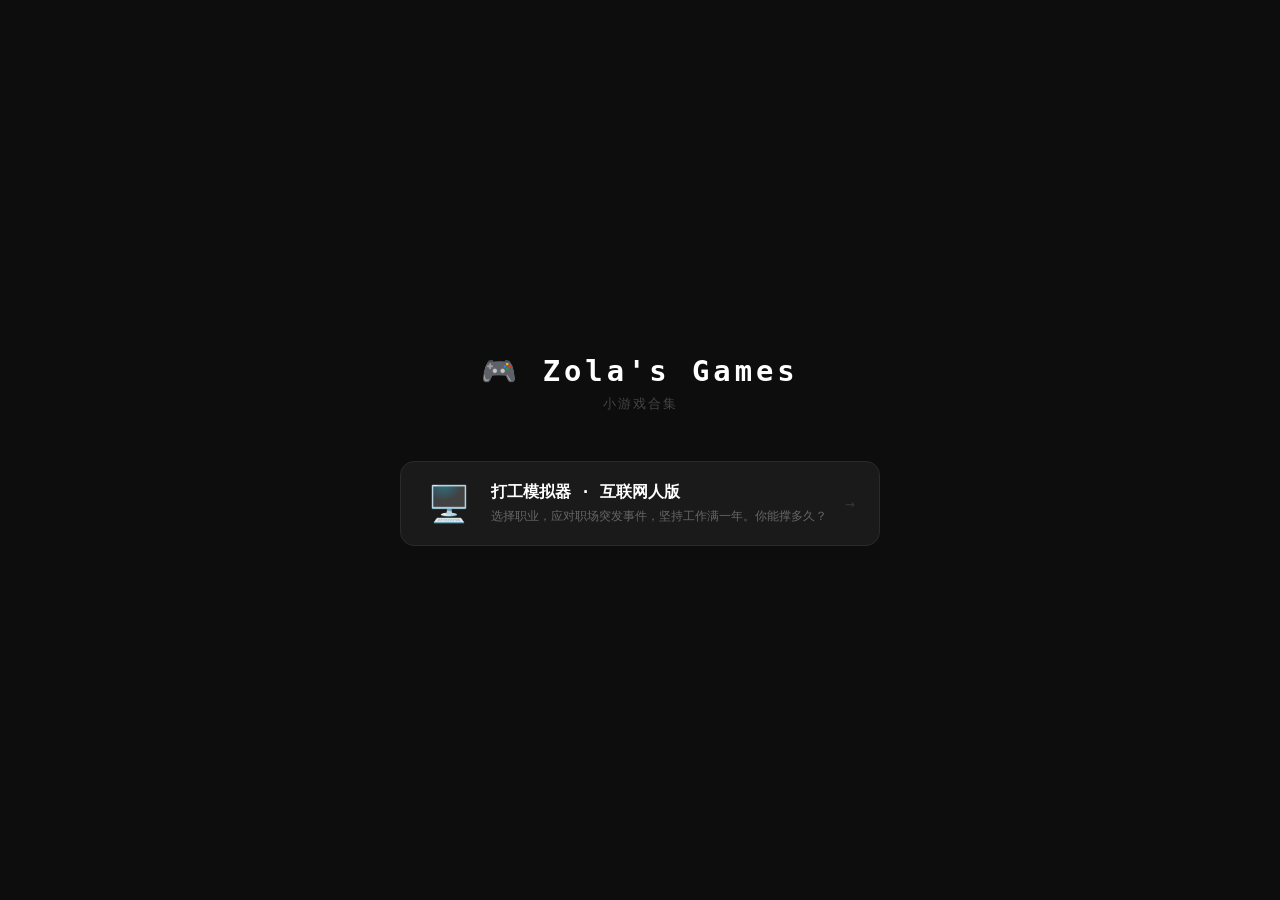
==== commit 3be538d2: "feat: 整理目录结构，新增首页导航，游戏文件移至 games/pm-simulator/" ====
--- a/index.html
+++ b/index.html
@@ -3,7 +3,7 @@
 <head>
 <meta charset="UTF-8">
 <meta name="viewport" content="width=device-width, initial-scale=1.0">
-<title>打工模拟器 · 互联网人版</title>
+<title>Zola's Games</title>
 <style>
 * { margin: 0; padding: 0; box-sizing: border-box; }
 body {
@@ -14,1129 +14,68 @@
   display: flex;
   flex-direction: column;
   align-items: center;
-  padding: 20px;
+  justify-content: center;
+  padding: 40px 20px;
 }
-
-/* ══ 开始页面 ══ */
-#startScreen {
-  width: 100%; max-width: 680px;
-  display: flex; flex-direction: column; align-items: center;
-  gap: 20px; padding: 40px 20px;
-}
-.game-title {
-  font-size: 2.2rem; font-weight: bold;
-  color: #fff; letter-spacing: 4px;
-  text-shadow: 0 0 30px rgba(240,192,64,0.5);
+.site-title {
+  font-size: 1.8rem;
+  font-weight: bold;
+  color: #fff;
+  letter-spacing: 4px;
+  margin-bottom: 8px;
   text-align: center;
 }
-.game-subtitle { font-size: 0.85rem; color: #666; text-align: center; letter-spacing: 2px; }
-.start-menu {
-  width: 100%; background: #1a1a1a;
-  border: 1px solid #2a2a2a; border-radius: 12px;
-  padding: 24px; display: flex; flex-direction: column; gap: 12px;
+.site-sub {
+  font-size: 0.8rem;
+  color: #444;
+  letter-spacing: 2px;
+  margin-bottom: 48px;
+  text-align: center;
 }
-.start-menu h2 { font-size: 0.9rem; color: #888; margin-bottom: 4px; }
-.start-btn {
-  background: #1e1e1e; border: 1px solid #333; border-radius: 8px;
-  color: #ddd; padding: 13px 18px; cursor: pointer;
-  font-size: 0.9rem; text-align: left; transition: all 0.2s;
-  display: flex; align-items: center; gap: 10px;
+.game-list {
+  display: flex;
+  flex-direction: column;
+  gap: 16px;
+  width: 100%;
+  max-width: 480px;
 }
-.start-btn:hover { background: #2a2a2a; border-color: #555; color: #fff; }
-.start-btn.primary { border-color: #f0c040; color: #f0c040; }
-.start-btn.primary:hover { background: rgba(240,192,64,0.1); }
-.start-btn .btn-icon { font-size: 1.2rem; width: 28px; text-align: center; }
-.start-btn .btn-text { flex: 1; }
-.start-btn .btn-sub { font-size: 0.7rem; color: #555; display: block; margin-top: 2px; }
-.start-btn.has-save .btn-sub { color: #888; }
-.start-btn.danger { border-color: #aa3333; color: #cc5555; }
-.start-btn.danger:hover { background: rgba(170,50,50,0.1); }
-
-/* ══ 职业选择页面 ══ */
-#classScreen {
-  width: 100%; max-width: 680px;
-  display: none; flex-direction: column; gap: 16px;
-}
-.screen-title {
-  font-size: 1.1rem; color: #fff; text-align: center;
-  letter-spacing: 2px; padding: 10px 0;
-}
-.class-grid {
-  display: grid; grid-template-columns: repeat(auto-fill, minmax(190px, 1fr));
-  gap: 12px;
-}
-.class-card {
-  background: #1a1a1a; border: 2px solid #2a2a2a;
-  border-radius: 12px; padding: 18px 14px;
-  cursor: pointer; transition: all 0.2s;
-  display: flex; flex-direction: column; gap: 8px;
-}
-.class-card:hover { border-color: #555; background: #222; transform: translateY(-2px); }
-.class-card.selected { border-color: #f0c040; background: rgba(240,192,64,0.05); }
-.class-emoji { font-size: 2rem; text-align: center; }
-.class-name { font-size: 1rem; font-weight: bold; color: #fff; text-align: center; }
-.class-desc { font-size: 0.72rem; color: #888; line-height: 1.5; text-align: center; }
-.class-tags { display: flex; flex-wrap: wrap; gap: 4px; justify-content: center; margin-top: 4px; }
-.class-tag {
-  font-size: 0.62rem; padding: 2px 7px;
-  border-radius: 3px; background: #252525; color: #aaa;
-}
-.class-tag.up { background: #1a2a1a; color: #88ee88; }
-.class-tag.down { background: #2a1a1a; color: #ee8888; }
-.name-input-row {
-  display: flex; gap: 10px; align-items: center;
-}
-.name-input-row label { font-size: 0.85rem; color: #888; white-space: nowrap; }
-.name-input-row input {
-  flex: 1; background: #1a1a1a; border: 1px solid #333;
-  border-radius: 6px; color: #fff; padding: 8px 12px;
-  font-size: 0.9rem; outline: none;
-}
-.name-input-row input:focus { border-color: #f0c040; }
-.confirm-btn {
-  background: #f0c040; color: #000; border: none;
-  border-radius: 8px; padding: 12px 24px;
-  font-size: 1rem; font-weight: bold; cursor: pointer;
-  transition: opacity 0.2s; width: 100%;
-}
-.confirm-btn:hover { opacity: 0.85; }
-.back-link {
-  font-size: 0.8rem; color: #555; text-align: center;
-  cursor: pointer; padding: 4px;
-}
-.back-link:hover { color: #888; }
-
-/* ══ 存档槽 ══ */
-#saveSlotScreen {
-  width: 100%; max-width: 680px;
-  display: none; flex-direction: column; gap: 16px;
-}
-.save-slot {
-  background: #1a1a1a; border: 1px solid #2a2a2a;
-  border-radius: 10px; padding: 16px 18px;
-  display: flex; align-items: center; gap: 14px; cursor: pointer;
+.game-card {
+  background: #1a1a1a;
+  border: 1px solid #2a2a2a;
+  border-radius: 14px;
+  padding: 20px 24px;
+  text-decoration: none;
+  color: inherit;
+  display: flex;
+  align-items: center;
+  gap: 18px;
   transition: all 0.2s;
 }
-.save-slot:hover { border-color: #444; background: #222; }
-.save-slot.empty { cursor: default; }
-.save-slot .slot-num {
-  font-size: 1.4rem; color: #444; font-weight: bold;
-  width: 32px; text-align: center; flex-shrink: 0;
+.game-card:hover {
+  border-color: #f0c040;
+  background: rgba(240,192,64,0.04);
+  transform: translateY(-2px);
 }
-.save-slot .slot-info { flex: 1; }
-.save-slot .slot-name { font-size: 0.9rem; color: #ddd; font-weight: bold; }
-.save-slot .slot-meta { font-size: 0.72rem; color: #666; margin-top: 3px; }
-.save-slot .slot-actions { display: flex; gap: 8px; }
-.slot-btn {
-  font-size: 0.72rem; padding: 4px 10px;
-  border-radius: 4px; cursor: pointer; border: 1px solid #333;
-  background: #222; color: #aaa; transition: all 0.15s;
-}
-.slot-btn:hover { background: #2a2a2a; color: #fff; }
-.slot-btn.load { border-color: #4488aa; color: #88ccee; }
-.slot-btn.load:hover { background: rgba(68,136,170,0.15); }
-.slot-btn.del { border-color: #884444; color: #cc6666; }
-.slot-btn.del:hover { background: rgba(136,68,68,0.15); }
-.slot-empty-text { color: #444; font-size: 0.82rem; }
-.new-game-here {
-  font-size: 0.75rem; color: #f0c040; margin-top: 2px; cursor: pointer;
-}
-
-/* ══ 主游戏 ══ */
-#gameScreen {
-  width: 100%; max-width: 680px;
-  display: none; flex-direction: column; gap: 14px;
-}
-h1 { font-size: 1.3rem; color: #fff; margin-bottom: 4px; letter-spacing: 2px; }
-.subtitle { font-size: 0.75rem; color: #555; margin-bottom: 20px; }
-
-/* 状态栏 */
-.status-bar { background: #1a1a1a; border: 1px solid #2a2a2a; border-radius: 10px; padding: 14px 18px; }
-.status-header { display: flex; justify-content: space-between; align-items: center; margin-bottom: 12px; }
-.player-name { font-size: 0.9rem; color: #aaa; }
-.player-name span { color: #fff; font-weight: bold; }
-.day-info { font-size: 0.8rem; color: #555; }
-.day-info span { color: #f0c040; }
-.level-badge {
-  display: inline-block; font-size: 0.7rem;
-  background: #2a1a3a; border: 1px solid #5a3a8a;
-  color: #cc88ff; border-radius: 4px; padding: 2px 7px; margin-left: 6px;
-}
-.class-badge {
-  display: inline-block; font-size: 0.7rem;
-  border-radius: 4px; padding: 2px 7px; margin-left: 6px;
-}
-.stats-grid { display: grid; grid-template-columns: repeat(5, 1fr); gap: 10px; }
-.stat-item { display: flex; flex-direction: column; gap: 4px; }
-.stat-label { font-size: 0.65rem; color: #666; }
-.stat-bar-bg { height: 6px; background: #2a2a2a; border-radius: 3px; overflow: hidden; }
-.stat-bar { height: 100%; border-radius: 3px; transition: width 0.4s ease; }
-.stat-value { font-size: 0.7rem; color: #ccc; }
-.bar-energy { background: #f0c040; }
-.bar-mood   { background: #66bbff; }
-.bar-focus  { background: #88ee88; }
-.bar-perf   { background: #ff9966; }
-.bar-social { background: #cc88ff; }
-.money-row { margin-top: 10px; display: flex; justify-content: space-between; font-size: 0.8rem; color: #888; flex-wrap: wrap; gap: 4px; }
-.money-row span { color: #f0c040; font-weight: bold; }
-
-/* 时段 */
-.time-phase { background: #1a1a1a; border: 1px solid #2a2a2a; border-radius: 10px; padding: 12px 18px; display: flex; align-items: center; gap: 12px; }
-.phase-dots { display: flex; gap: 6px; }
-.phase-dot { width: 10px; height: 10px; border-radius: 50%; background: #2a2a2a; }
-.phase-dot.active { background: #f0c040; }
-.phase-dot.done { background: #3a3a3a; }
-.phase-label { font-size: 0.8rem; color: #888; flex: 1; }
-.phase-label span { color: #f0c040; }
-
-/* 行动 */
-.actions-panel { background: #1a1a1a; border: 1px solid #2a2a2a; border-radius: 10px; padding: 14px 18px; }
-.actions-title { font-size: 0.8rem; color: #555; margin-bottom: 12px; letter-spacing: 1px; }
-.actions-grid { display: grid; grid-template-columns: repeat(auto-fill, minmax(150px, 1fr)); gap: 8px; }
-.action-btn {
-  background: #222; border: 1px solid #2e2e2e; border-radius: 8px;
-  color: #ccc; padding: 10px 12px; cursor: pointer;
-  font-size: 0.8rem; text-align: left; transition: all 0.15s;
-  display: flex; flex-direction: column; gap: 4px; position: relative;
-}
-.action-btn:hover:not(:disabled) { background: #2a2a2a; border-color: #444; color: #fff; }
-.action-btn:disabled { opacity: 0.35; cursor: not-allowed; }
-.action-btn .action-name { font-weight: bold; font-size: 0.82rem; }
-.action-btn .action-fx { font-size: 0.68rem; color: #666; }
-.action-btn .action-fx .up { color: #88ee88; }
-.action-btn .action-fx .down { color: #ee8888; }
-.action-btn.special { border-color: #5a3a8a; }
-.action-btn.special:hover:not(:disabled) { background: rgba(90,58,138,0.2); }
-.action-btn .class-only {
-  position: absolute; top: 5px; right: 6px;
-  font-size: 0.58rem; padding: 1px 5px;
-  border-radius: 2px; background: #2a1a3a; color: #cc88ff;
-}
-
-/* 叙事面板 */
-.narrative-panel { background: #111; border: 1px solid #1e1e1e; border-radius: 10px; padding: 14px 18px; max-height: 220px; overflow-y: auto; display: flex; flex-direction: column; gap: 6px; }
-.narrative-line { font-size: 0.8rem; line-height: 1.6; padding: 4px 0; border-bottom: 1px solid #1a1a1a; }
-.narrative-line:last-child { border-bottom: none; }
-.narrative-line.good { color: #88ee88; }
-.narrative-line.bad { color: #ee8888; }
-.narrative-line.warn { color: #f0c040; }
-.narrative-line.system { color: #555; font-style: italic; }
-.narrative-line.special { color: #cc88ff; }
-
-/* 按钮行 */
-.btn-row { display: flex; gap: 10px; flex-wrap: wrap; }
-.game-btn {
-  flex: 1; min-width: 120px; background: #1a1a1a;
-  border: 1px solid #333; border-radius: 8px; color: #aaa;
-  padding: 10px 16px; cursor: pointer; font-size: 0.82rem;
-  transition: all 0.15s;
-}
-.game-btn:hover:not(:disabled) { background: #222; border-color: #555; color: #fff; }
-.game-btn:disabled { opacity: 0.35; cursor: not-allowed; }
-.game-btn.primary { border-color: #f0c040; color: #f0c040; }
-.game-btn.primary:hover:not(:disabled) { background: rgba(240,192,64,0.1); }
-#saveHint { font-size: 0.72rem; color: #88ee88; text-align: right; min-height: 1rem; }
-
-/* 游戏结束 */
-.game-over {
-  display: none; position: fixed; inset: 0;
-  background: rgba(0,0,0,0.85); z-index: 100;
-  align-items: center; justify-content: center;
-}
-.game-over.show { display: flex; }
-.game-over-box {
-  background: #1a1a1a; border: 1px solid #333;
-  border-radius: 16px; padding: 36px; text-align: center;
-  max-width: 440px; width: 90%;
-}
-.game-over-box h2 { font-size: 1.4rem; color: #fff; margin-bottom: 8px; }
-.game-over-box p { font-size: 0.85rem; color: #888; margin-bottom: 24px; line-height: 1.6; }
-.game-over-box .btn-row { justify-content: center; }
-
-/* 事件弹窗 */
-.event-modal {
-  display: none; position: fixed; inset: 0;
-  background: rgba(0,0,0,0.82); z-index: 99;
-  align-items: center; justify-content: center;
-}
-.event-modal.show { display: flex; }
-.event-box {
-  background: #1a1a1a; border: 1px solid #3a3a3a;
-  border-radius: 14px; padding: 28px; max-width: 440px;
-  width: 90%; display: flex; flex-direction: column; gap: 14px;
-}
-.event-box h3 { font-size: 1rem; color: #f0c040; }
-.event-box p { font-size: 0.85rem; color: #ccc; line-height: 1.7; }
-.event-choices { display: flex; flex-direction: column; gap: 8px; }
-.event-choice {
-  background: #222; border: 1px solid #333; border-radius: 8px;
-  padding: 10px 14px; cursor: pointer; font-size: 0.82rem;
-  color: #ccc; transition: all 0.15s; text-align: left;
-}
-.event-choice:hover { background: #2a2a2a; border-color: #555; color: #fff; }
-.event-fx { font-size: 0.7rem; color: #666; margin-top: 3px; }
+.game-icon { font-size: 2.2rem; width: 48px; text-align: center; flex-shrink: 0; }
+.game-info { flex: 1; }
+.game-name { font-size: 1rem; font-weight: bold; color: #fff; margin-bottom: 4px; }
+.game-desc { font-size: 0.75rem; color: #666; line-height: 1.5; }
+.game-arrow { font-size: 1rem; color: #333; }
+.game-card:hover .game-arrow { color: #f0c040; }
 </style>
 </head>
 <body>
-
-<!-- ══════════ 开始页 ══════════ -->
-<div id="startScreen">
-  <div class="game-title">🖥️ 打工模拟器</div>
-  <div class="game-subtitle">互联网人生存指南 · 试玩版</div>
-
-  <div class="start-menu">
-    <h2>📁 存档</h2>
-    <button class="start-btn has-save" id="slot1Btn" onclick="showSaveSlots('load')">
-      <span class="btn-icon">1</span>
-      <span class="btn-text">
-        <span id="slot1Name">— 空存档 —</span>
-        <span class="btn-sub" id="slot1Meta">暂无记录</span>
-      </span>
-    </button>
-    <button class="start-btn has-save" id="slot2Btn" onclick="showSaveSlots('load')">
-      <span class="btn-icon">2</span>
-      <span class="btn-text">
-        <span id="slot2Name">— 空存档 —</span>
-        <span class="btn-sub" id="slot2Meta">暂无记录</span>
-      </span>
-    </button>
-    <button class="start-btn has-save" id="slot3Btn" onclick="showSaveSlots('load')">
-      <span class="btn-icon">3</span>
-      <span class="btn-text">
-        <span id="slot3Name">— 空存档 —</span>
-        <span class="btn-sub" id="slot3Meta">暂无记录</span>
-      </span>
-    </button>
+  <div class="site-title">🎮 Zola's Games</div>
+  <div class="site-sub">小游戏合集</div>
+  <div class="game-list">
+    <a class="game-card" href="./games/pm-simulator/">
+      <div class="game-icon">🖥️</div>
+      <div class="game-info">
+        <div class="game-name">打工模拟器 · 互联网人版</div>
+        <div class="game-desc">选择职业，应对职场突发事件，坚持工作满一年。你能撑多久？</div>
+      </div>
+      <div class="game-arrow">→</div>
+    </a>
   </div>
-
-  <div class="start-menu">
-    <button class="start-btn primary" onclick="showClassScreen(-1)">
-      <span class="btn-icon">✨</span>
-      <span class="btn-text">
-        新游戏
-        <span class="btn-sub">选择职业，开始新的打工人生</span>
-      </span>
-    </button>
-    <button class="start-btn" onclick="showSaveSlots('manage')">
-      <span class="btn-icon">📦</span>
-      <span class="btn-text">
-        管理存档
-        <span class="btn-sub">读取、删除存档</span>
-      </span>
-    </button>
-  </div>
-</div>
-
-<!-- ══════════ 职业选择页 ══════════ -->
-<div id="classScreen">
-  <div class="screen-title">选择你的职业</div>
-  <div class="class-grid" id="classGrid"></div>
-  <div class="name-input-row">
-    <label>角色名：</label>
-    <input type="text" id="playerNameInput" placeholder="输入你的名字（可留空）" maxlength="10">
-  </div>
-  <button class="confirm-btn" id="confirmClassBtn" onclick="startNewGame()" disabled>开始打工 →</button>
-  <div class="back-link" onclick="showScreen('start')">← 返回</div>
-</div>
-
-<!-- ══════════ 存档管理页 ══════════ -->
-<div id="saveSlotScreen">
-  <div class="screen-title" id="saveSlotTitle">选择存档</div>
-  <div id="saveSlotList"></div>
-  <div class="back-link" onclick="showScreen('start')">← 返回</div>
-</div>
-
-<!-- ══════════ 主游戏界面 ══════════ -->
-<div id="gameScreen">
-  <div style="display:flex;justify-content:space-between;align-items:flex-start">
-    <div>
-      <h1>🖥️ 打工模拟器</h1>
-      <div class="subtitle">互联网人生存指南</div>
-    </div>
-    <button class="game-btn" style="min-width:70px;flex:none;font-size:0.75rem" onclick="showScreen('start')">主菜单</button>
-  </div>
-
-  <!-- 状态栏 -->
-  <div class="status-bar">
-    <div class="status-header">
-      <div class="player-name">
-        <span id="playerNameDisplay">打工人</span>
-        <span class="class-badge" id="classBadge"></span>
-        <span class="level-badge" id="levelBadge">Lv.1</span>
-      </div>
-      <div class="day-info">第 <span id="dayDisplay">1</span> 天 · Q<span id="quarterDisplay">1</span></div>
-    </div>
-    <div class="stats-grid">
-      <div class="stat-item">
-        <div class="stat-label">⚡ 体力</div>
-        <div class="stat-bar-bg"><div class="stat-bar bar-energy" id="barEnergy"></div></div>
-        <div class="stat-value" id="valEnergy">80</div>
-      </div>
-      <div class="stat-item">
-        <div class="stat-label">😊 心情</div>
-        <div class="stat-bar-bg"><div class="stat-bar bar-mood" id="barMood"></div></div>
-        <div class="stat-value" id="valMood">70</div>
-      </div>
-      <div class="stat-item">
-        <div class="stat-label">🎯 专注</div>
-        <div class="stat-bar-bg"><div class="stat-bar bar-focus" id="barFocus"></div></div>
-        <div class="stat-value" id="valFocus">75</div>
-      </div>
-      <div class="stat-item">
-        <div class="stat-label">📊 绩效</div>
-        <div class="stat-bar-bg"><div class="stat-bar bar-perf" id="barPerf"></div></div>
-        <div class="stat-value" id="valPerf">60</div>
-      </div>
-      <div class="stat-item">
-        <div class="stat-label">🤝 人脉</div>
-        <div class="stat-bar-bg"><div class="stat-bar bar-social" id="barSocial"></div></div>
-        <div class="stat-value" id="valSocial">50</div>
-      </div>
-    </div>
-    <div class="money-row">
-      <div>💰 存款：<span id="moneyDisplay">0</span> 元</div>
-      <div>📅 工龄：<span id="tenureDisplay">0</span> 天</div>
-      <div>🏅 等级：<span id="levelDisplay">初级打工人</span></div>
-    </div>
-  </div>
-
-  <!-- 时段 -->
-  <div class="time-phase">
-    <div class="phase-dots">
-      <div class="phase-dot" id="dot0"></div>
-      <div class="phase-dot" id="dot1"></div>
-      <div class="phase-dot" id="dot2"></div>
-    </div>
-    <div class="phase-label">当前时段：<span id="phaseLabel">上午</span></div>
-    <button class="game-btn primary" style="flex:none;min-width:90px" id="nextPhaseBtn" onclick="nextPhase()" disabled>下一时段 →</button>
-  </div>
-
-  <!-- 行动 -->
-  <div class="actions-panel">
-    <div class="actions-title">— 选择本时段的行动 —</div>
-    <div class="actions-grid" id="actionsGrid"></div>
-  </div>
-
-  <!-- 叙事 -->
-  <div class="narrative-panel" id="narrativePanel">
-    <div class="narrative-line system">── 游戏开始 ──</div>
-  </div>
-
-  <!-- 按钮行 -->
-  <div class="btn-row">
-    <button class="game-btn" onclick="manualSave()">💾 存档</button>
-    <button class="game-btn" id="nextPhaseBtn2" onclick="nextPhase()" disabled>⏩ 跳过时段</button>
-  </div>
-  <div id="saveHint"></div>
-</div>
-
-<!-- 游戏结束 -->
-<div class="game-over" id="gameOver">
-  <div class="game-over-box">
-    <h2 id="gameOverTitle">游戏结束</h2>
-    <p id="gameOverMsg"></p>
-    <div class="btn-row">
-      <button class="game-btn primary" onclick="restartGame()">🔄 再来一局</button>
-      <button class="game-btn" onclick="showScreen('start')">🏠 主菜单</button>
-    </div>
-  </div>
-</div>
-
-<!-- 事件弹窗 -->
-<div class="event-modal" id="eventModal">
-  <div class="event-box">
-    <h3 id="eventTitle">突发事件</h3>
-    <p id="eventDesc"></p>
-    <div class="event-choices" id="eventChoices"></div>
-  </div>
-</div>
-
-<script>
-// ══════════════════════════════════════════════════════
-// 职业定义
-// ══════════════════════════════════════════════════════
-const CLASSES = {
-  pm: {
-    id: 'pm', name: '产品经理', emoji: '📋',
-    color: '#f0c040', bgColor: '#2a2200',
-    desc: '需求永远改不完，PRD写了又写，但你掌握着产品方向。',
-    tags: [{t:'需求分析+',cls:'up'},{t:'绩效+',cls:'up'},{t:'被怼概率↑',cls:'down'}],
-    initStats: { energy:75, mood:65, focus:80, perf:60, social:70 },
-    bonus: { perf: 8, social: 5 },
-    specialActions: [
-      { id:'write_prd', name:'写PRD', emoji:'📝', cost:{energy:15,focus:10}, gain:{perf:20,mood:-5}, desc:'憋一份需求文档，绩效+20但容易掉心情' },
-      { id:'demand_meeting', name:'需求评审', emoji:'🗣️', cost:{energy:10,mood:-8}, gain:{perf:15,social:10}, desc:'组织需求评审会，绩效和人脉都有收益' },
-    ]
-  },
-  fe: {
-    id: 'fe', name: '前端工程师', emoji: '🎨',
-    color: '#66bbff', bgColor: '#001a2a',
-    desc: '像素级还原设计稿，兼容IE到最新Chrome，CSS大法好。',
-    tags: [{t:'专注+',cls:'up'},{t:'技术成长+',cls:'up'},{t:'需求变更-',cls:'down'}],
-    initStats: { energy:80, mood:70, focus:85, perf:55, social:50 },
-    bonus: { focus: 8, perf: 5 },
-    specialActions: [
-      { id:'write_component', name:'写组件库', emoji:'🧩', cost:{energy:20,focus:15}, gain:{perf:25,mood:5}, desc:'封装通用组件，绩效大涨，还有成就感' },
-      { id:'debug_ui', name:'Debug样式', emoji:'🔍', cost:{energy:10,mood:-10}, gain:{perf:12,focus:8}, desc:'在浏览器控制台苦苦排查像素偏移' },
-    ]
-  },
-  be: {
-    id: 'be', name: '后端工程师', emoji: '⚙️',
-    color: '#88ee88', bgColor: '#001a00',
-    desc: '接口稳如老狗，数据库调优，服务不宕机就是胜利。',
-    tags: [{t:'体力+',cls:'up'},{t:'绩效稳定',cls:'up'},{t:'社交-',cls:'down'}],
-    initStats: { energy:85, mood:60, focus:80, perf:65, social:40 },
-    bonus: { energy: 8, perf: 6 },
-    specialActions: [
-      { id:'optimize_sql', name:'SQL调优', emoji:'🗄️', cost:{energy:15,focus:20}, gain:{perf:28,mood:8}, desc:'把慢查询从3秒优化到30ms，满满成就感' },
-      { id:'write_api', name:'写接口文档', emoji:'📄', cost:{energy:8,mood:-5}, gain:{perf:15,social:8}, desc:'认认真真写Swagger，前端同事对你刮目相看' },
-    ]
-  },
-  qa: {
-    id: 'qa', name: '测试工程师', emoji: '🐛',
-    color: '#ff9966', bgColor: '#2a1000',
-    desc: '找bug是艺术，每个问题背后都是人品。你让产品更好。',
-    tags: [{t:'找Bug+',cls:'up'},{t:'心情稳定',cls:'up'},{t:'被催上线-',cls:'down'}],
-    initStats: { energy:75, mood:75, focus:75, perf:58, social:55 },
-    bonus: { mood: 8, focus: 5 },
-    specialActions: [
-      { id:'write_cases', name:'写测试用例', emoji:'📋', cost:{energy:12,focus:15}, gain:{perf:22,mood:5}, desc:'用例写得越全，上线越有底气' },
-      { id:'find_bug', name:'蹲Bug专项', emoji:'🐞', cost:{energy:18,mood:-5}, gain:{perf:30,social:5}, desc:'死磕某个模块，找到隐藏Bug，绩效爆炸' },
-    ]
-  },
-  design: {
-    id: 'design', name: '设计师', emoji: '🎭',
-    color: '#cc88ff', bgColor: '#1a0a2a',
-    desc: '用视觉传达价值，但甲方总说"再改改"，你已习以为常。',
-    tags: [{t:'心情+',cls:'up'},{t:'创意加成',cls:'up'},{t:'被改稿-',cls:'down'}],
-    initStats: { energy:70, mood:80, focus:70, perf:55, social:65 },
-    bonus: { mood: 10, social: 5 },
-    specialActions: [
-      { id:'design_ui', name:'出UI方案', emoji:'🖼️', cost:{energy:20,focus:15}, gain:{perf:25,mood:10}, desc:'出三套方案，总有一款能过稿' },
-      { id:'design_review', name:'设计走查', emoji:'✏️', cost:{energy:8,mood:-8}, gain:{perf:18,social:12}, desc:'和开发对齐实现，争取像素级还原' },
-    ]
-  },
-  ops: {
-    id: 'ops', name: '运营', emoji: '📣',
-    color: '#ff88aa', bgColor: '#2a0a12',
-    desc: '数据、活动、用户增长，每个指标都是你的KPI。',
-    tags: [{t:'人脉+',cls:'up'},{t:'活动策划+',cls:'up'},{t:'体力消耗↑',cls:'down'}],
-    initStats: { energy:65, mood:75, focus:60, perf:60, social:85 },
-    bonus: { social: 12, mood: 3 },
-    specialActions: [
-      { id:'plan_event', name:'策划活动', emoji:'🎉', cost:{energy:25,focus:15}, gain:{perf:28,social:15}, desc:'策划一场用户活动，数据好的话KPI直接拉满' },
-      { id:'write_copy', name:'写文案', emoji:'✍️', cost:{energy:10,mood:-5}, gain:{perf:18,mood:8}, desc:'憋出一篇10万+文案，心情和绩效双收' },
-    ]
-  },
-};
-
-// ══════════════════════════════════════════════════════
-// 通用行动
-// ══════════════════════════════════════════════════════
-const COMMON_ACTIONS = [
-  { id:'work_hard',   name:'专心工作',  emoji:'💻', cost:{energy:20,mood:-5},  gain:{perf:18,money:80},  desc:'老实干活，不求有功但求无过' },
-  { id:'slack_off',   name:'摸鱼划水',  emoji:'🐟', cost:{energy:-5,mood:10},  gain:{perf:-8},           desc:'刷刷手机，舒服是舒服，就是有点亏心' },
-  { id:'coffee',      name:'喝杯咖啡',  emoji:'☕', cost:{money:-18},          gain:{energy:20,focus:15},desc:'工位旁的咖啡机，打工人续命神器' },
-  { id:'lunch',       name:'好好吃饭',  emoji:'🍱', cost:{money:-35,energy:-5},gain:{mood:20,energy:30}, desc:'点个好饭，精神都为之一振' },
-  { id:'team_chat',   name:'和同事聊天',emoji:'💬', cost:{energy:-5,focus:-8}, gain:{mood:15,social:8},  desc:'闲扯几句，说不定有什么小道消息' },
-  { id:'learn_skill', name:'自我提升',  emoji:'📚', cost:{energy:15,mood:-5},  gain:{focus:12,perf:10},  desc:'利用工作时间学点新东西，滑不滑在乎自己' },
-  { id:'nap',         name:'偷偷小睡',  emoji:'😴', cost:{focus:-10,mood:5},   gain:{energy:25},         desc:'午休趴一会儿，体力回回' },
-  { id:'overtime',    name:'主动加班',  emoji:'🌙', cost:{energy:25,mood:-15}, gain:{perf:22,money:120}, desc:'卷是卷了，但工资也多了点' },
-  { id:'1on1_boss',   name:'和老板1on1',emoji:'👔', cost:{mood:-10,energy:10}, gain:{perf:12,social:15}, desc:'汇报工作，刷刷存在感，有时候有惊喜' },
-  { id:'sick_leave',  name:'请病假',    emoji:'🤒', cost:{perf:-15,mood:20},   gain:{energy:40},         desc:'真假病假全凭良心，但确实休息到了' },
-];
-
-// ══════════════════════════════════════════════════════
-// 随机事件
-// ══════════════════════════════════════════════════════
-const EVENTS = [
-  {
-    id:'late', title:'⏰ 迟到了！', prob:0.12,
-    desc:'今天堵车/地铁故障，到公司已经9点半，HR发来了友好提醒……',
-    choices:[
-      {text:'主动认错，加班补时间', fx:{mood:-10,perf:-5}, fxDesc:'绩效-5，心情-10'},
-      {text:'装作若无其事', fx:{mood:-5,perf:-10}, fxDesc:'绩效-10，心情-5'},
-    ]
-  },
-  {
-    id:'praise', title:'🌟 老板当众表扬', prob:0.08,
-    desc:'周会上老板专门点名表扬了你的工作，全组都鼓掌了。',
-    choices:[
-      {text:'谦虚感谢', fx:{mood:20,social:10,perf:8}, fxDesc:'心情+20，人脉+10，绩效+8'},
-      {text:'顺势提加薪', fx:{mood:15,money:500,perf:-5}, fxDesc:'心情+15，存款+500，绩效-5'},
-    ]
-  },
-  {
-    id:'bug_prod', title:'🔥 线上出Bug了！', prob:0.1,
-    desc:'生产环境出了P0级故障，全组在钉钉群炸锅，CTO也进群了。',
-    choices:[
-      {text:'冲上去处理，熬夜修复', fx:{energy:-30,perf:15,social:10}, fxDesc:'体力-30，绩效+15，人脉+10'},
-      {text:'悄悄装作不知道', fx:{perf:-20,mood:-10}, fxDesc:'绩效-20，心情-10'},
-    ]
-  },
-  {
-    id:'new_req', title:'📋 突然新需求', prob:0.15,
-    desc:'产品经理昨天定稿的需求，今天一早来说要"小改一下"，改动量相当于重写。',
-    choices:[
-      {text:'接受，硬着头皮改', fx:{energy:-20,mood:-15,perf:10}, fxDesc:'体力-20，心情-15，绩效+10'},
-      {text:'据理力争，推迟排期', fx:{mood:5,perf:-8,social:-5}, fxDesc:'心情+5，绩效-8，人脉-5'},
-    ]
-  },
-  {
-    id:'team_dinner', title:'🍻 团队聚餐', prob:0.08,
-    desc:'老板说今晚团建吃饭，顺便聊聊Q3规划。去还是不去？',
-    choices:[
-      {text:'积极参与，多喝两杯', fx:{social:20,mood:10,energy:-20}, fxDesc:'人脉+20，心情+10，体力-20'},
-      {text:'借故推辞，早点回家', fx:{energy:15,mood:5,social:-10}, fxDesc:'体力+15，心情+5，人脉-10'},
-    ]
-  },
-  {
-    id:'salary_day', title:'💰 发工资了！', prob:0.06,
-    desc:'薪资到账，短信提示的叮声是打工人最美的声音。',
-    choices:[
-      {text:'存起来，继续奋斗', fx:{money:3000,mood:20}, fxDesc:'存款+3000，心情+20'},
-      {text:'犒劳自己，买点好东西', fx:{money:1500,mood:35}, fxDesc:'存款+1500，心情+35'},
-    ]
-  },
-  {
-    id:'hr_talk', title:'👩‍💼 HR约谈', prob:0.07,
-    desc:'HR突然邀请你"聊聊职业规划"，语气神秘，你有点不安。',
-    choices:[
-      {text:'坦诚沟通，说说想法', fx:{mood:-5,social:15,perf:8}, fxDesc:'心情-5，人脉+15，绩效+8'},
-      {text:'打哈哈，含糊过去', fx:{mood:-10,perf:-5}, fxDesc:'心情-10，绩效-5'},
-    ]
-  },
-  {
-    id:'weekend_work', title:'📱 周末被拉工作群', prob:0.09,
-    desc:'好不容易周末，群消息却一直@你，说是有个紧急需求要周一上线。',
-    choices:[
-      {text:'开电脑处理，责任感爆棚', fx:{energy:-25,mood:-20,perf:18}, fxDesc:'体力-25，心情-20，绩效+18'},
-      {text:'假装没看见', fx:{mood:10,energy:10,perf:-12}, fxDesc:'心情+10，体力+10，绩效-12'},
-    ]
-  },
-];
-
-// ══════════════════════════════════════════════════════
-// 存档系统
-// ══════════════════════════════════════════════════════
-const SLOT_COUNT = 3;
-
-function getSaveSlots() {
-  const slots = [];
-  for (let i = 1; i <= SLOT_COUNT; i++) {
-    const raw = localStorage.getItem(`pmSave_slot${i}`);
-    if (raw) {
-      try { slots.push({ idx: i, data: JSON.parse(raw) }); }
-      catch(e) { slots.push({ idx: i, data: null }); }
-    } else {
-      slots.push({ idx: i, data: null });
-    }
-  }
-  return slots;
-}
-
-function saveToSlot(slotIdx) {
-  const snapshot = JSON.parse(JSON.stringify(STATE));
-  snapshot._savedAt = Date.now();
-  localStorage.setItem(`pmSave_slot${slotIdx}`, JSON.stringify(snapshot));
-  STATE.currentSlot = slotIdx;
-}
-
-function loadFromSlot(slotIdx) {
-  const raw = localStorage.getItem(`pmSave_slot${slotIdx}`);
-  if (!raw) return false;
-  try {
-    const saved = JSON.parse(raw);
-    Object.assign(STATE, defaultState(), saved);
-    STATE.currentSlot = slotIdx;
-    return true;
-  } catch(e) { return false; }
-}
-
-function deleteSlot(slotIdx) {
-  localStorage.removeItem(`pmSave_slot${slotIdx}`);
-}
-
-function slotMetaText(data) {
-  if (!data) return '暂无记录';
-  const cls = CLASSES[data.classId];
-  const clsName = cls ? cls.name : '未知职业';
-  const d = new Date(data._savedAt || 0);
-  const timeStr = `${d.getMonth()+1}/${d.getDate()} ${d.getHours()}:${String(d.getMinutes()).padStart(2,'0')}`;
-  return `${data.playerName||'打工人'} · ${clsName} · 第${data.day}天 · ${timeStr}`;
-}
-
-// ══════════════════════════════════════════════════════
-// 游戏状态
-// ══════════════════════════════════════════════════════
-function defaultState() {
-  return {
-    playerName: '打工人', classId: 'pm',
-    day: 1, quarter: 1, phase: 0,
-    energy: 75, mood: 70, focus: 75, perf: 60, social: 50,
-    money: 0, tenure: 0, actionDone: false,
-    currentSlot: null, level: 0,
-  };
-}
-let STATE = defaultState();
-let pendingSlot = null;
-let pendingMode = 'load';
-let selectedClass = null;
-let _currentEvent = null;
-
-const PHASE_NAMES = ['上午','下午','傍晚'];
-const LEVELS = [
-  {min:0,  name:'初级打工人'},
-  {min:10, name:'资深打工人'},
-  {min:30, name:'老油条'},
-  {min:60, name:'社畜精英'},
-  {min:90, name:'职场老鸟'},
-];
-function getLevel(day) {
-  for (let i = LEVELS.length-1; i >= 0; i--) {
-    if (day >= LEVELS[i].min) return { lv: i+1, name: LEVELS[i].name };
-  }
-  return { lv:1, name:'初级打工人' };
-}
-
-// ══════════════════════════════════════════════════════
-// 屏幕切换
-// ══════════════════════════════════════════════════════
-function showScreen(name) {
-  ['startScreen','classScreen','saveSlotScreen','gameScreen'].forEach(id => {
-    document.getElementById(id).style.display = 'none';
-  });
-  const el = document.getElementById(name + 'Screen');
-  if (el) el.style.display = 'flex';
-  if (name === 'start') refreshStartScreen();
-}
-
-function refreshStartScreen() {
-  const slots = getSaveSlots();
-  slots.forEach(s => {
-    const nameEl = document.getElementById(`slot${s.idx}Name`);
-    const metaEl = document.getElementById(`slot${s.idx}Meta`);
-    if (s.data) {
-      nameEl.textContent = slotMetaText(s.data).split('·')[0].trim();
-      metaEl.textContent = slotMetaText(s.data);
-    } else {
-      nameEl.textContent = '— 空存档 —';
-      metaEl.textContent = '暂无记录';
-    }
-  });
-}
-
-// ══════════════════════════════════════════════════════
-// 职业选择
-// ══════════════════════════════════════════════════════
-function showClassScreen(targetSlot) {
-  pendingSlot = targetSlot; // -1=新游戏选槽，否则写入指定槽
-  selectedClass = null;
-  document.getElementById('confirmClassBtn').disabled = true;
-  renderClassGrid();
-  showScreen('class');
-}
-
-function renderClassGrid() {
-  const grid = document.getElementById('classGrid');
-  grid.innerHTML = Object.values(CLASSES).map(c => `
-    <div class="class-card" id="cls_${c.id}" onclick="selectClass('${c.id}')">
-      <div class="class-emoji">${c.emoji}</div>
-      <div class="class-name">${c.name}</div>
-      <div class="class-desc">${c.desc}</div>
-      <div class="class-tags">${c.tags.map(t=>`<span class="class-tag ${t.cls}">${t.t}</span>`).join('')}</div>
-    </div>
-  `).join('');
-}
-
-function selectClass(id) {
-  selectedClass = id;
-  document.querySelectorAll('.class-card').forEach(el => el.classList.remove('selected'));
-  document.getElementById('cls_'+id).classList.add('selected');
-  document.getElementById('confirmClassBtn').disabled = false;
-}
-
-// ══════════════════════════════════════════════════════
-// 新游戏
-// ══════════════════════════════════════════════════════
-function startNewGame() {
-  if (!selectedClass) return;
-  const cls = CLASSES[selectedClass];
-  const nameInput = document.getElementById('playerNameInput').value.trim();
-  const playerName = nameInput || cls.emoji + cls.name;
-
-  STATE = defaultState();
-  STATE.classId = selectedClass;
-  STATE.playerName = playerName;
-  Object.assign(STATE, cls.initStats);
-  // 职业加成
-  Object.entries(cls.bonus).forEach(([k,v]) => { if(STATE[k]!==undefined) STATE[k] = Math.min(100, STATE[k]+v); });
-
-  // 如果 pendingSlot=-1，先选槽
-  if (pendingSlot === -1) {
-    showSaveSlots('new');
-  } else {
-    if (pendingSlot > 0) saveToSlot(pendingSlot);
-    enterGame();
-  }
-}
-
-// ══════════════════════════════════════════════════════
-// 存档槽管理
-// ══════════════════════════════════════════════════════
-function showSaveSlots(mode) {
-  pendingMode = mode;
-  const title = {load:'读取存档', manage:'管理存档', new:'选择存档位置'}[mode] || '存档';
-  document.getElementById('saveSlotTitle').textContent = title;
-  renderSaveSlotList(mode);
-  showScreen('saveSlot');
-}
-
-function renderSaveSlotList(mode) {
-  const slots = getSaveSlots();
-  const list = document.getElementById('saveSlotList');
-  list.innerHTML = slots.map(s => {
-    const hasData = !!s.data;
-    if (mode === 'load' || mode === 'manage') {
-      return `
-        <div class="save-slot ${hasData?'':'empty'}">
-          <div class="slot-num">${s.idx}</div>
-          <div class="slot-info">
-            <div class="slot-name">${hasData ? (s.data.playerName||'打工人') : '— 空存档 —'}</div>
-            <div class="slot-meta">${hasData ? slotMetaText(s.data) : '暂无记录'}</div>
-          </div>
-          <div class="slot-actions">
-            ${hasData ? `<button class="slot-btn load" onclick="doLoadSlot(${s.idx})">读取</button>` : ''}
-            ${hasData ? `<button class="slot-btn del" onclick="doDeleteSlot(${s.idx})">删除</button>` : ''}
-            ${!hasData && mode==='manage' ? `<span class="slot-empty-text">空</span>` : ''}
-          </div>
-        </div>`;
-    } else { // new: 选择写入槽
-      return `
-        <div class="save-slot" onclick="doNewGameToSlot(${s.idx})" style="cursor:pointer">
-          <div class="slot-num">${s.idx}</div>
-          <div class="slot-info">
-            <div class="slot-name">${hasData ? (s.data.playerName||'打工人') : '— 空槽位 —'}</div>
-            <div class="slot-meta">${hasData ? slotMetaText(s.data)+'（将被覆盖）' : '点击开始新游戏'}</div>
-          </div>
-        </div>`;
-    }
-  }).join('');
-}
-
-function doLoadSlot(idx) {
-  if (loadFromSlot(idx)) {
-    enterGame();
-    addNarrative(`读取存档 #${idx}，欢迎回来，继续苟吧。`, 'good');
-  } else {
-    alert('存档读取失败');
-  }
-}
-
-function doDeleteSlot(idx) {
-  if (confirm(`确定删除存档 #${idx}？此操作不可恢复。`)) {
-    deleteSlot(idx);
-    renderSaveSlotList(pendingMode);
-    refreshStartScreen();
-  }
-}
-
-function doNewGameToSlot(idx) {
-  pendingSlot = idx;
-  saveToSlot(idx);
-  enterGame();
-}
-
-// ══════════════════════════════════════════════════════
-// 进入游戏主界面
-// ══════════════════════════════════════════════════════
-function enterGame() {
-  showScreen('game');
-  document.getElementById('narrativePanel').innerHTML = `<div class="narrative-line system">── 游戏开始 ──</div>`;
-  const cls = CLASSES[STATE.classId];
-  addNarrative(`你是一名${cls.name}，${cls.desc}`, 'system');
-  addNarrative(`加油，${STATE.playerName}！`, 'good');
-  updateUI();
-  renderActions();
-  document.getElementById('nextPhaseBtn').disabled = true;
-  document.getElementById('nextPhaseBtn2').disabled = true;
-  document.getElementById('gameOver').classList.remove('show');
-}
-
-// ══════════════════════════════════════════════════════
-// UI更新
-// ══════════════════════════════════════════════════════
-function cap(v){ return Math.max(0, Math.min(100, v)); }
-
-function updateUI() {
-  const S = STATE;
-  const cls = CLASSES[S.classId] || CLASSES.pm;
-  const lv = getLevel(S.day);
-
-  document.getElementById('playerNameDisplay').textContent = S.playerName;
-  document.getElementById('dayDisplay').textContent = S.day;
-  document.getElementById('quarterDisplay').textContent = S.quarter;
-  document.getElementById('moneyDisplay').textContent = S.money;
-  document.getElementById('tenureDisplay').textContent = S.tenure;
-  document.getElementById('levelDisplay').textContent = lv.name;
-  document.getElementById('levelBadge').textContent = `Lv.${lv.lv}`;
-
-  const badge = document.getElementById('classBadge');
-  badge.textContent = cls.emoji + cls.name;
-  badge.style.background = cls.bgColor;
-  badge.style.border = `1px solid ${cls.color}`;
-  badge.style.color = cls.color;
-
-  ['energy','mood','focus','perf','social'].forEach(k => {
-    const v = cap(S[k]);
-    document.getElementById('bar'+k.charAt(0).toUpperCase()+k.slice(1)).style.width = v+'%';
-    document.getElementById('val'+k.charAt(0).toUpperCase()+k.slice(1)).textContent = v;
-  });
-
-  // 时段点
-  PHASE_NAMES.forEach((_,i) => {
-    const dot = document.getElementById('dot'+i);
-    dot.className = 'phase-dot' + (i < S.phase ? ' done' : i === S.phase ? ' active' : '');
-  });
-  document.getElementById('phaseLabel').textContent = PHASE_NAMES[S.phase] || '休息';
-}
-
-// ══════════════════════════════════════════════════════
-// 行动渲染
-// ══════════════════════════════════════════════════════
-function fxStr(cost, gain) {
-  const parts = [];
-  const all = Object.assign({}, cost, gain);
-  const labels = {energy:'体力',mood:'心情',focus:'专注',perf:'绩效',social:'人脉',money:'存款'};
-  Object.entries(all).forEach(([k,v]) => {
-    if (v === 0) return;
-    const sign = v > 0 ? '+' : '';
-    const cls = v > 0 ? 'up' : 'down';
-    parts.push(`<span class="${cls}">${labels[k]||k}${sign}${v}</span>`);
-  });
-  return parts.join(' ');
-}
-
-function mergeEffect(cost, gain) {
-  const out = {};
-  [cost, gain].forEach(obj => {
-    Object.entries(obj).forEach(([k,v]) => { out[k] = (out[k]||0) + v; });
-  });
-  return out;
-}
-
-function renderActions() {
-  const cls = CLASSES[STATE.classId] || CLASSES.pm;
-  const allActions = [...COMMON_ACTIONS, ...cls.specialActions.map(a => ({...a, isSpecial:true}))];
-  const grid = document.getElementById('actionsGrid');
-  grid.innerHTML = allActions.map(a => {
-    const cost = a.cost || {};
-    const gain = a.gain || {};
-    const disabled = STATE.actionDone ? 'disabled' : '';
-    const specialCls = a.isSpecial ? ' special' : '';
-    const badge = a.isSpecial ? `<span class="class-only">${cls.emoji}</span>` : '';
-    const fx = fxStr(cost, gain);
-    return `<button class="action-btn${specialCls}" ${disabled} onclick="doAction('${a.id}')" title="${a.desc}">
-      ${badge}
-      <span class="action-name">${a.emoji} ${a.name}</span>
-      <span class="action-fx">${fx}</span>
-    </button>`;
-  }).join('');
-}
-
-// ══════════════════════════════════════════════════════
-// 执行行动
-// ══════════════════════════════════════════════════════
-function doAction(id) {
-  const cls = CLASSES[STATE.classId] || CLASSES.pm;
-  const allActions = [...COMMON_ACTIONS, ...cls.specialActions];
-  const action = allActions.find(a => a.id === id);
-  if (!action) return;
-
-  const fx = mergeEffect(action.cost || {}, action.gain || {});
-  Object.entries(fx).forEach(([k,v]) => {
-    if (k === 'money') STATE.money = Math.max(0, STATE.money + v);
-    else if (STATE[k] !== undefined) STATE[k] = cap(STATE[k] + v);
-  });
-
-  const fxDesc = Object.entries(fx).map(([k,v])=>{
-    const labels = {energy:'体力',mood:'心情',focus:'专注',perf:'绩效',social:'人脉',money:'存款'};
-    return v!==0 ? `${labels[k]||k}${v>0?'+':''}${v}` : null;
-  }).filter(Boolean).join('，');
-
-  addNarrative(`【${action.emoji}${action.name}】${action.desc}`, 'good');
-  addNarrative(`效果：${fxDesc}`, STATE.perf < 30 ? 'bad' : 'system');
-
-  STATE.actionDone = true;
-  updateUI();
-  renderActions();
-
-  document.getElementById('nextPhaseBtn').disabled = false;
-  document.getElementById('nextPhaseBtn2').disabled = false;
-
-  // 随机事件检测
-  maybeFireEvent();
-  checkGameOver();
-}
-
-// ══════════════════════════════════════════════════════
-// 下一时段
-// ══════════════════════════════════════════════════════
-function nextPhase() {
-  STATE.phase++;
-  STATE.actionDone = false;
-
-  if (STATE.phase >= 3) {
-    // 一天结束
-    STATE.phase = 0;
-    STATE.day++;
-    STATE.tenure++;
-    STATE.quarter = Math.ceil(STATE.day / 90);
-
-    // 自然恢复
-    STATE.energy = cap(STATE.energy - 10 + 20);
-    STATE.mood   = cap(STATE.mood + 5);
-    STATE.focus  = cap(STATE.focus - 5);
-
-    addNarrative(`──── 第 ${STATE.day} 天开始 ────`, 'system');
-
-    // 日常随机收入
-    const dailyPay = 80 + Math.floor(STATE.perf * 1.5) + Math.floor(Math.random()*50);
-    STATE.money += dailyPay;
-    addNarrative(`今日薪资结算：+${dailyPay} 元（绩效加成）`, 'good');
-
-    // 自动存档
-    if (STATE.currentSlot) {
-      saveToSlot(STATE.currentSlot);
-      document.getElementById('saveHint').textContent = '自动存档 ✓';
-      setTimeout(()=>{ document.getElementById('saveHint').textContent=''; }, 2000);
-    }
-  }
-
-  document.getElementById('nextPhaseBtn').disabled = true;
-  document.getElementById('nextPhaseBtn2').disabled = true;
-  updateUI();
-  renderActions();
-  checkGameOver();
-}
-
-// ══════════════════════════════════════════════════════
-// 随机事件
-// ══════════════════════════════════════════════════════
-function maybeFireEvent() {
-  const roll = Math.random();
-  let cumProb = 0;
-  for (const ev of EVENTS) {
-    cumProb += ev.prob;
-    if (roll < cumProb) {
-      showEvent(ev);
-      return;
-    }
-  }
-}
-
-function showEvent(ev) {
-  _currentEvent = ev;
-  document.getElementById('eventTitle').textContent = ev.title;
-  document.getElementById('eventDesc').textContent = ev.desc;
-  const choicesEl = document.getElementById('eventChoices');
-  choicesEl.innerHTML = '';
-  ev.choices.forEach((ch, i) => {
-    const btn = document.createElement('div');
-    btn.className = 'event-choice';
-    const textDiv = document.createElement('div');
-    textDiv.textContent = ch.text;
-    const fxDiv = document.createElement('div');
-    fxDiv.className = 'event-fx';
-    fxDiv.textContent = ch.fxDesc;
-    btn.appendChild(textDiv);
-    btn.appendChild(fxDiv);
-    btn.addEventListener('click', function() { resolveEvent(i); });
-    choicesEl.appendChild(btn);
-  });
-  document.getElementById('eventModal').classList.add('show');
-}
-
-function resolveEvent(idx) {
-  document.getElementById('eventModal').classList.remove('show');
-  if (!_currentEvent) return;
-  const choice = _currentEvent.choices[idx];
-  if (!choice) return;
-  const fx = choice.fx;
-  Object.entries(fx).forEach(([k,v]) => {
-    if (k === 'money') STATE.money = Math.max(0, STATE.money + v);
-    else if (STATE[k] !== undefined) STATE[k] = cap(STATE[k] + v);
-  });
-  addNarrative(`📌 突发事件：选择了"${choice.text}"`, 'warn');
-  addNarrative(`结果：${choice.fxDesc}`, 'system');
-  _currentEvent = null;
-  updateUI();
-  checkGameOver();
-}
-
-// ══════════════════════════════════════════════════════
-// 游戏结束检测
-// ══════════════════════════════════════════════════════
-function checkGameOver() {
-  let over = false, title = '', msg = '';
-
-  if (STATE.energy <= 0) {
-    over = true; title = '😵 过劳倒下了';
-    msg = `坚持了 ${STATE.day} 天，体力耗尽，终于倒在了工位上。\n存款剩余 ${STATE.money} 元，职场生涯暂告一段落。`;
-  } else if (STATE.mood <= 0) {
-    over = true; title = '😞 心态崩了';
-    msg = `工作 ${STATE.day} 天后，你的心情降到了谷底，决定裸辞疗伤。\n这段经历让你更了解自己。`;
-  } else if (STATE.perf <= 0) {
-    over = true; title = '📉 被优化了';
-    msg = `绩效连续垫底，HR约谈后发来了"优化"通知。\n在职 ${STATE.day} 天，存款 ${STATE.money} 元，下一站再出发。`;
-  } else if (STATE.day > 365) {
-    over = true; title = '🎉 一年整！';
-    msg = `恭喜！坚持工作整整一年！\n最终存款：${STATE.money} 元，绩效：${STATE.perf}，人脉：${STATE.social}。\n你已成为真正的职场老兵！`;
-  }
-
-  if (over) {
-    document.getElementById('gameOverTitle').textContent = title;
-    document.getElementById('gameOverMsg').textContent = msg;
-    document.getElementById('gameOver').classList.add('show');
-  }
-}
-
-// ══════════════════════════════════════════════════════
-// 叙事
-// ══════════════════════════════════════════════════════
-function addNarrative(text, type='') {
-  const panel = document.getElementById('narrativePanel');
-  const div = document.createElement('div');
-  div.className = 'narrative-line ' + type;
-  div.textContent = text;
-  panel.appendChild(div);
-  panel.scrollTop = panel.scrollHeight;
-}
-
-// ══════════════════════════════════════════════════════
-// 手动存档 / 重来
-// ══════════════════════════════════════════════════════
-function manualSave() {
-  if (!STATE.currentSlot) {
-    showSaveSlots('new');
-    return;
-  }
-  saveToSlot(STATE.currentSlot);
-  document.getElementById('saveHint').textContent = `存档 #${STATE.currentSlot} 已保存 ✓`;
-  setTimeout(()=>{ document.getElementById('saveHint').textContent=''; }, 2000);
-}
-
-function restartGame() {
-  document.getElementById('gameOver').classList.remove('show');
-  showClassScreen(-1);
-}
-
-// ══════════════════════════════════════════════════════
-// 初始化
-// ══════════════════════════════════════════════════════
-(function init() {
-  showScreen('start');
-})();
-</script>
 </body>
 </html>
